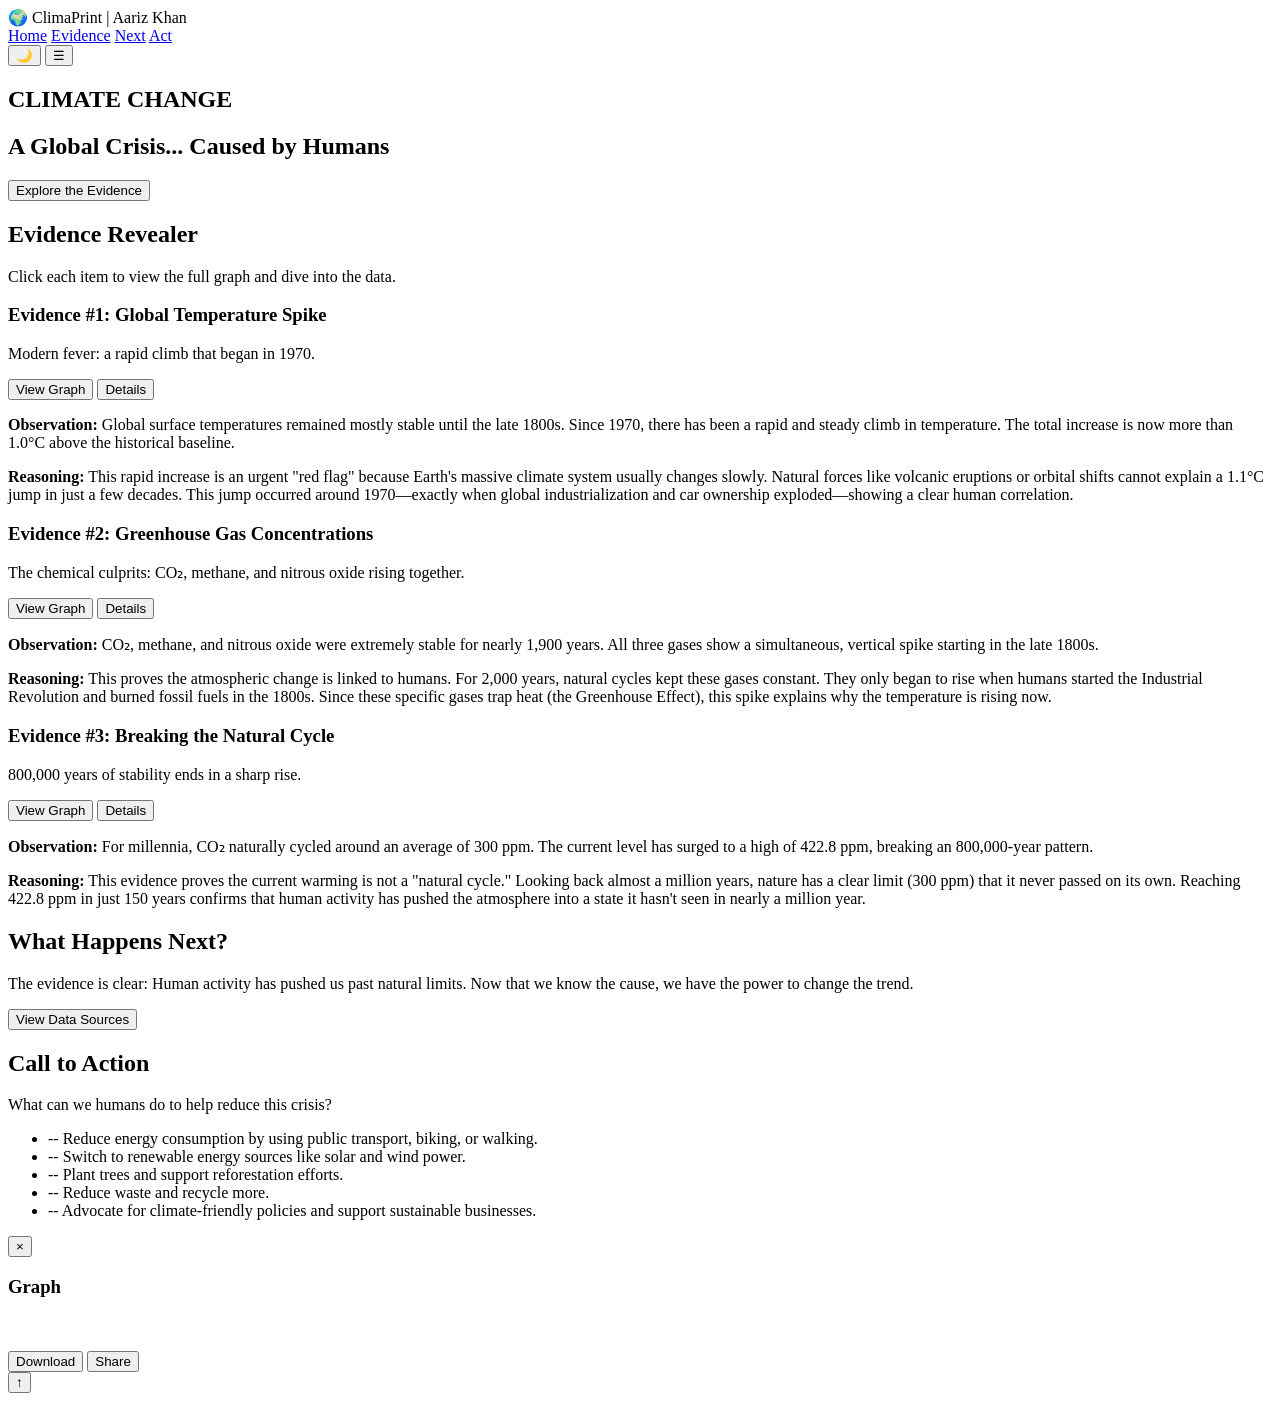
==== index.html @ ad031689 "Changed Top-Bar name" ====
<!DOCTYPE html>
<html lang="en">
<head>
    <meta charset="UTF-8">
    <meta name="viewport" content="width=device-width, initial-scale=1.0">
    <title>Climate Change | Research Project</title>
    <link rel="stylesheet" href="style.css">
    <link rel="preconnect" href="https://fonts.googleapis.com">
    <link rel="preconnect" href="https://fonts.gstatic.com" crossorigin>
    <link href="https://fonts.googleapis.com/css2?family=Josefin+Sans:ital,wght@0,100..700;1,100..700&display=swap" rel="stylesheet">
</head>
<body>
    <header class="top-bar">
        <div class="brand">
            <span class="logo">🌍 ClimaPrint | Aariz Khan</span>
        </div>
        <nav class="nav-links" id="navLinks">
            <a href="#hero">Home</a>
            <a href="#evidence">Evidence</a>
            <a href="#conclusion">Next</a>
            <a href="#call-to-action">Act</a>
        </nav>
        <div class="actions">
            <button class="icon-btn" id="themeToggle" onclick="toggleTheme()" aria-label="Toggle theme">🌙</button>
            <button class="icon-btn mobile-menu" onclick="toggleMobileNav()" aria-label="Open menu">☰</button>
        </div>
    </header>

    <section id="hero">
        <h1 class="display_title">CLIMATE CHANGE</h1>
        <h2 class="display_subtitle">A Global Crisis... Caused by Humans</h2>
        <button class="scroll-btn" onclick="scrollToEvidence()">Explore the Evidence</button>
    </section>

    <section id="evidence">
        <div class="section-header">
            <h2>Evidence Revealer</h2>
            <p>Click each item to view the full graph and dive into the data.</p>
        </div>

        <div class="evidence-container">
            <div class="evidence-card" id="card-1">
                <div class="card-top">
                    <div>
                        <h3>Evidence #1: Global Temperature Spike</h3>
                        <p class="card-subtitle">Modern fever: a rapid climb that began in 1970.</p>
                    </div>
                    <div class="card-actions">
                        <button class="primary-btn" onclick="openGraphModal(1)">View Graph</button>
                        <button class="secondary-btn" onclick="toggleDetails(1)">Details</button>
                    </div>
                </div>
                <div class="card-details hidden" id="details-1">
                    <p class="observation"><strong>Observation:</strong> Global surface temperatures remained mostly stable until the late 1800s. Since 1970, there has been a rapid and steady climb in temperature. The total increase is now more than 1.0°C above the historical baseline.</p>
                    <p class="reasoning"><strong>Reasoning:</strong> This rapid increase is an urgent "red flag" because Earth's massive climate system usually changes slowly. Natural forces like volcanic eruptions or orbital shifts cannot explain a 1.1°C jump in just a few decades. This jump occurred around 1970—exactly when global industrialization and car ownership exploded—showing a clear human correlation.</p>
                </div>
            </div>

            <div class="evidence-card" id="card-2">
                <div class="card-top">
                    <div>
                        <h3>Evidence #2: Greenhouse Gas Concentrations</h3>
                        <p class="card-subtitle">The chemical culprits: CO₂, methane, and nitrous oxide rising together.</p>
                    </div>
                    <div class="card-actions">
                        <button class="primary-btn" onclick="openGraphModal(2)">View Graph</button>
                        <button class="secondary-btn" onclick="toggleDetails(2)">Details</button>
                    </div>
                </div>
                <div class="card-details hidden" id="details-2">
                    <p class="observation"><strong>Observation:</strong> CO₂, methane, and nitrous oxide were extremely stable for nearly 1,900 years. All three gases show a simultaneous, vertical spike starting in the late 1800s.</p>
                    <p class="reasoning"><strong>Reasoning:</strong> This proves the atmospheric change is linked to humans. For 2,000 years, natural cycles kept these gases constant. They only began to rise when humans started the Industrial Revolution and burned fossil fuels in the 1800s. Since these specific gases trap heat (the Greenhouse Effect), this spike explains why the temperature is rising now.</p>
                </div>
            </div>

            <div class="evidence-card" id="card-3">
                <div class="card-top">
                    <div>
                        <h3>Evidence #3: Breaking the Natural Cycle</h3>
                        <p class="card-subtitle">800,000 years of stability ends in a sharp rise.</p>
                    </div>
                    <div class="card-actions">
                        <button class="primary-btn" onclick="openGraphModal(3)">View Graph</button>
                        <button class="secondary-btn" onclick="toggleDetails(3)">Details</button>
                    </div>
                </div>
                <div class="card-details hidden" id="details-3">
                    <p class="observation"><strong>Observation:</strong> For millennia, CO₂ naturally cycled around an average of 300 ppm. The current level has surged to a high of 422.8 ppm, breaking an 800,000-year pattern.</p>
                    <p class="reasoning"><strong>Reasoning:</strong> This evidence proves the current warming is not a "natural cycle." Looking back almost a million years, nature has a clear limit (300 ppm) that it never passed on its own. Reaching 422.8 ppm in just 150 years confirms that human activity has pushed the atmosphere into a state it hasn't seen in nearly a million year.</p>
                </div>
            </div>
        </div>
    </section>

    <section id="conclusion">
        <h2>What Happens Next?</h2>
        <p>The evidence is clear: Human activity has pushed us past natural limits. Now that we know the cause, we have the power to change the trend.</p>
        <button class="data-btn" onclick="openSources()">View Data Sources</button>
    </section>

    <section id="call-to-action">
        <h2>Call to Action</h2>
        <p>What can we humans do to help reduce this crisis?</p>
        <ul>
            <li> -- Reduce energy consumption by using public transport, biking, or walking.</li>
            <li> -- Switch to renewable energy sources like solar and wind power.</li>
            <li> -- Plant trees and support reforestation efforts.</li>
            <li> -- Reduce waste and recycle more.</li>
            <li> -- Advocate for climate-friendly policies and support sustainable businesses.</li>
        </ul>
    </section>

    <div id="graphModal" class="modal hidden">
        <div class="modal-backdrop" onclick="closeModal()"></div>
        <div class="modal-content">
            <button class="modal-close" onclick="closeModal()" aria-label="Close">×</button>
            <h3 id="modalTitle">Graph</h3>
            <img id="modalImage" src="" alt="">
            <p id="modalCaption"></p>
            <div class="modal-cta">
                <button class="secondary-btn" onclick="downloadGraph()">Download</button>
                <button class="secondary-btn" onclick="shareGraph()">Share</button>
            </div>
        </div>
    </div>

    <button id="scrollTopBtn" class="scroll-top" onclick="scrollToTop()" aria-label="Scroll to top">↑</button>

    <script src="script.js"></script>
</body>
</html>
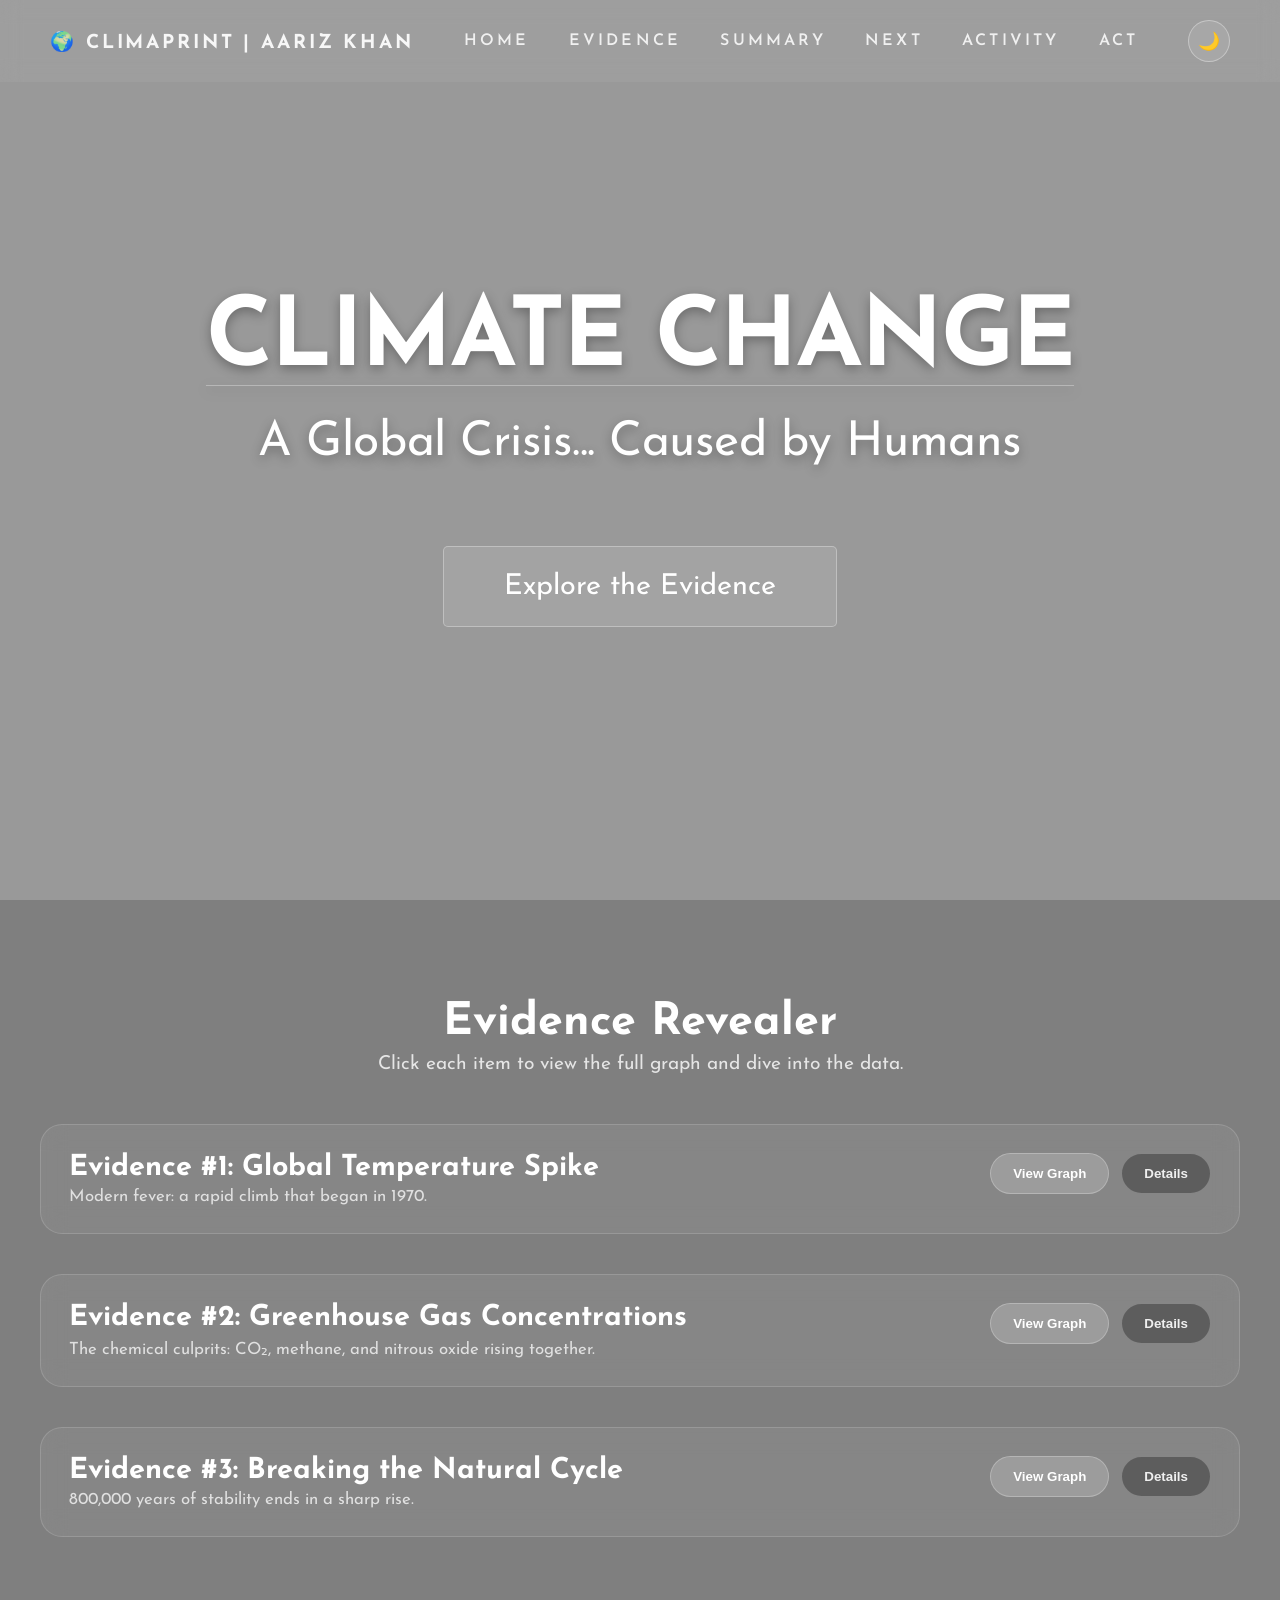
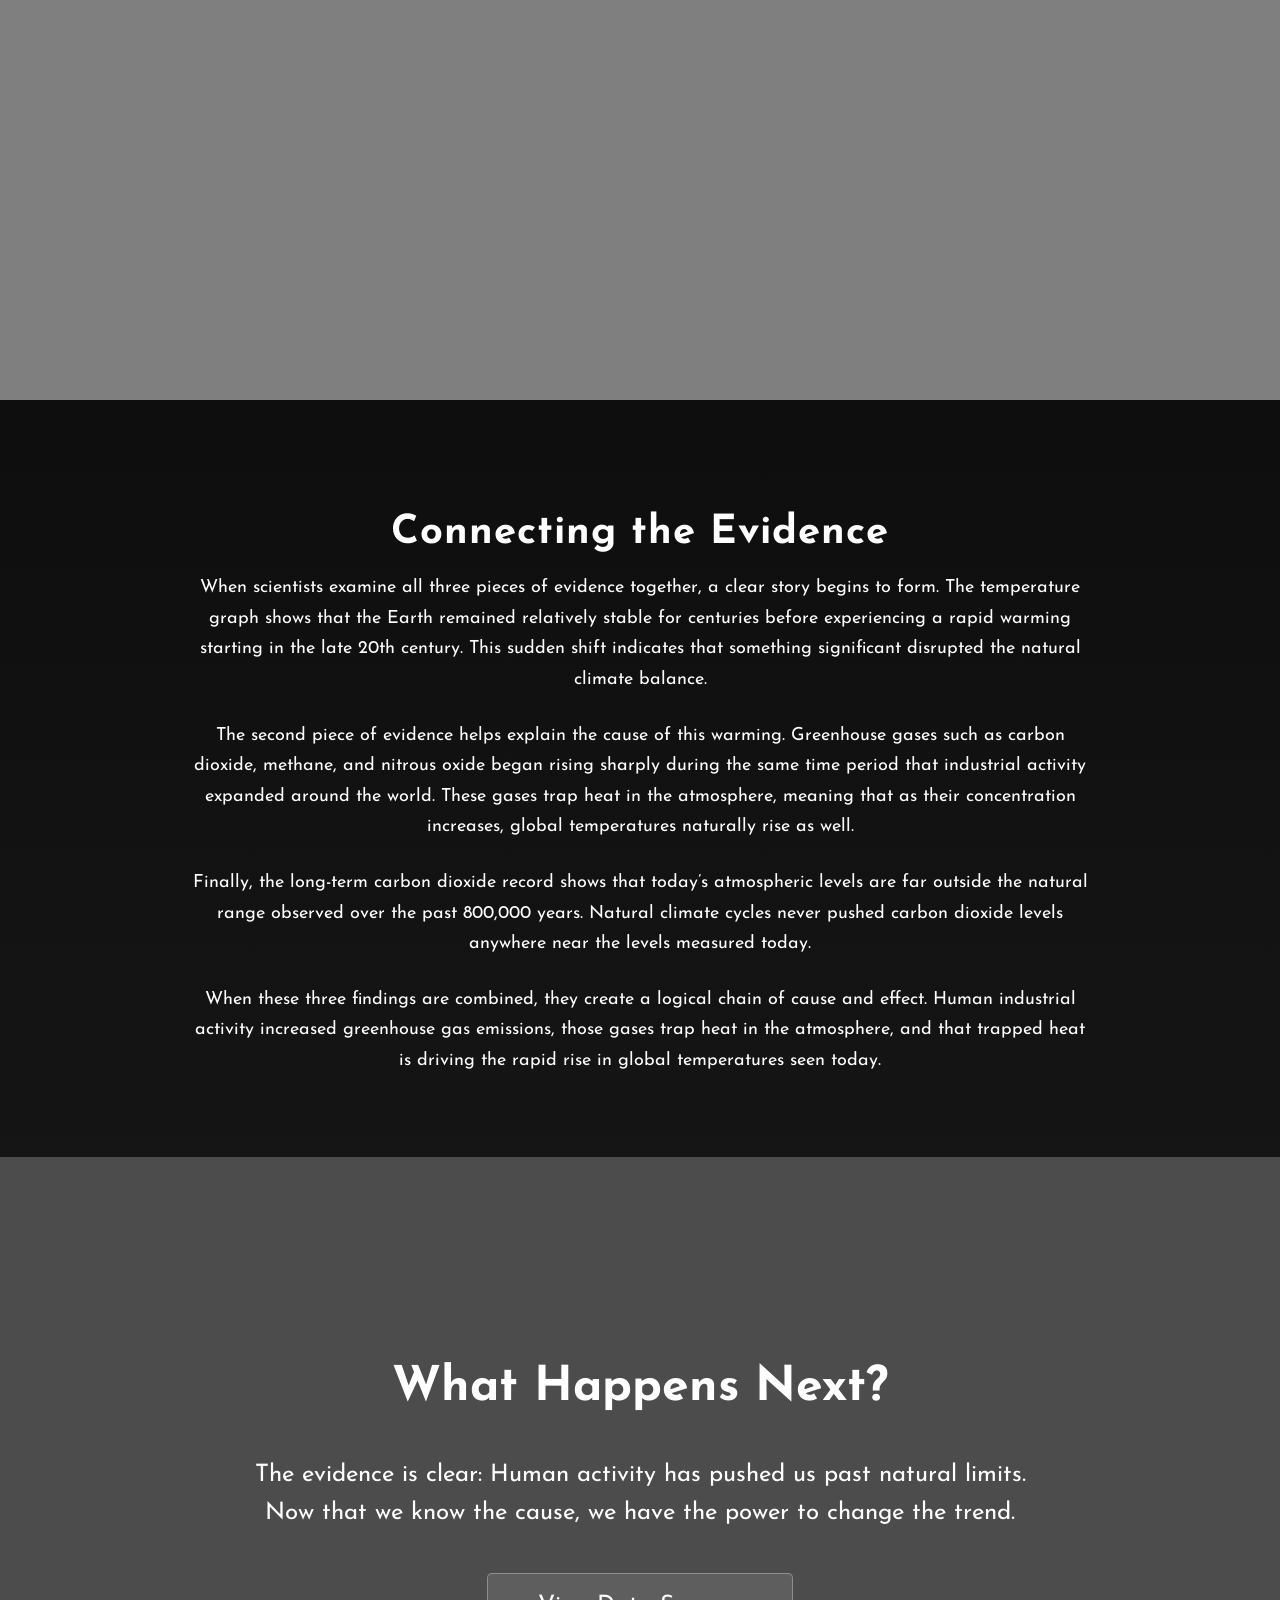
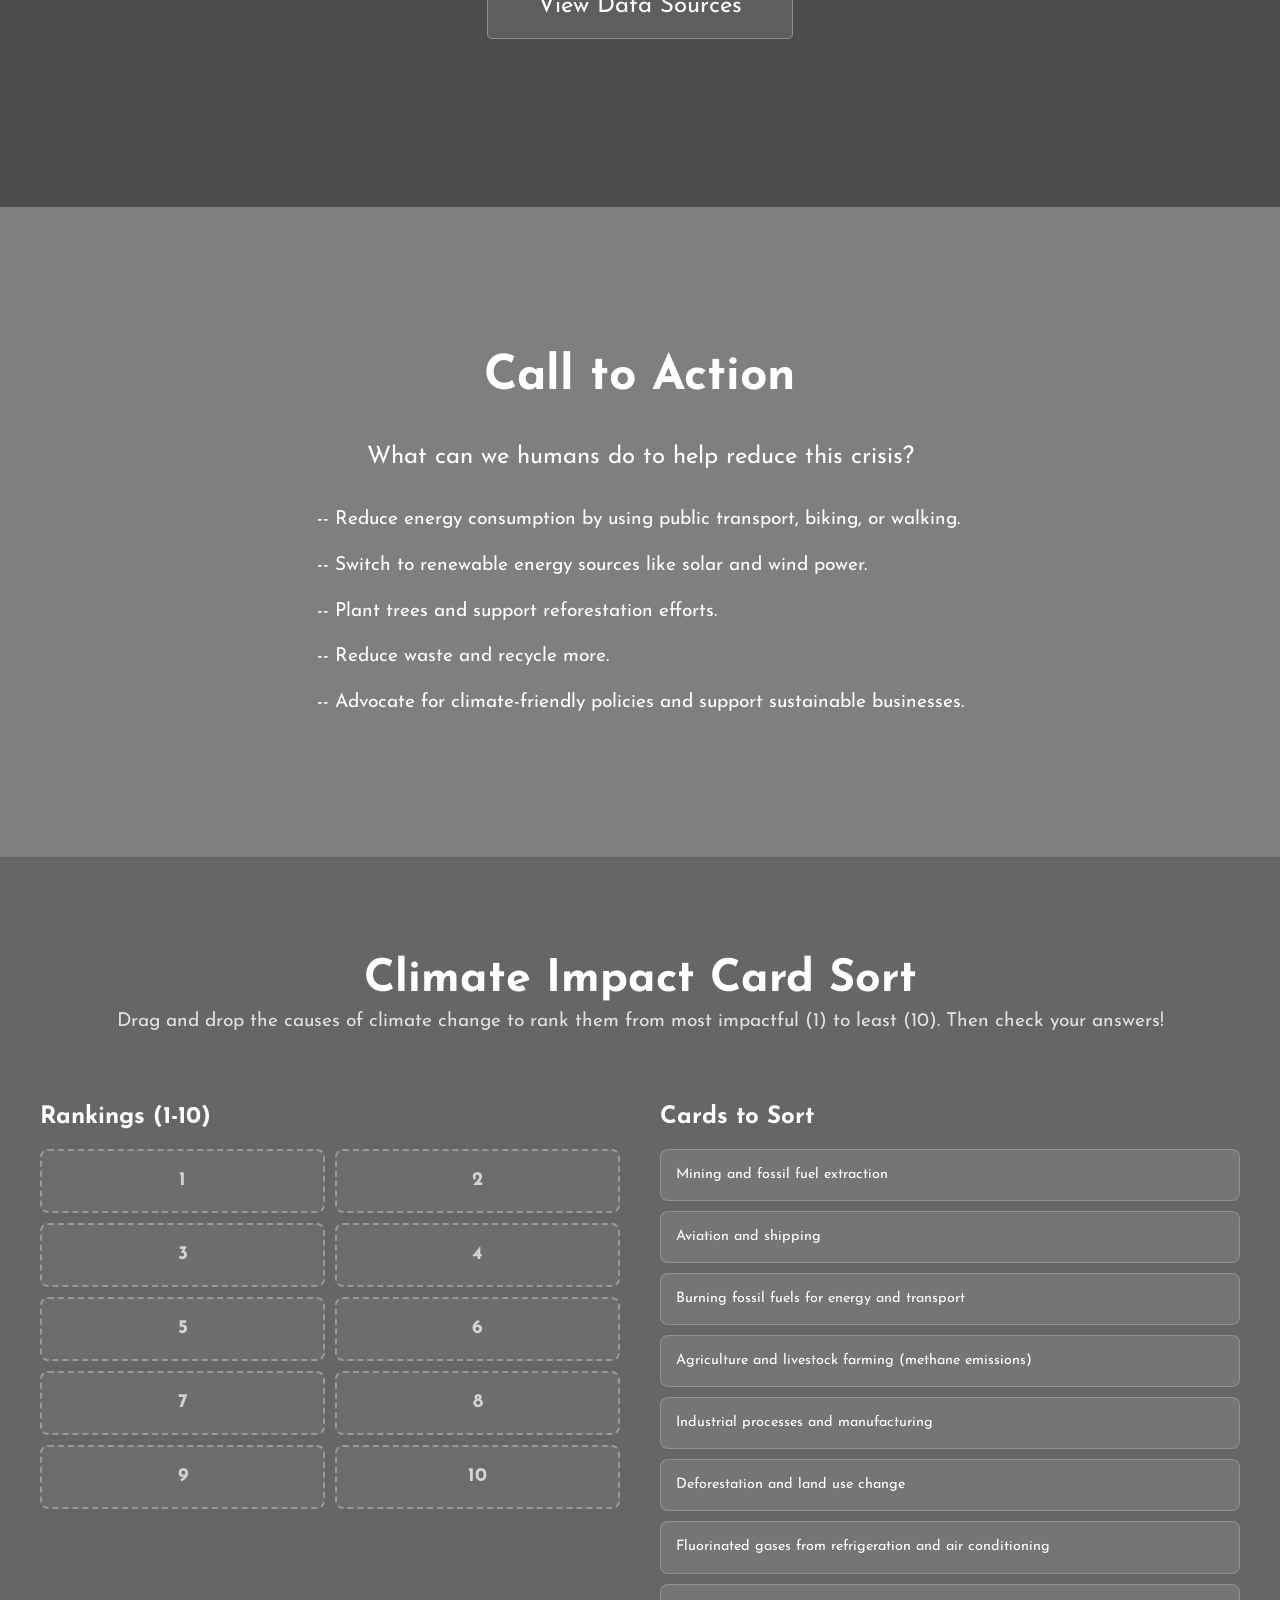
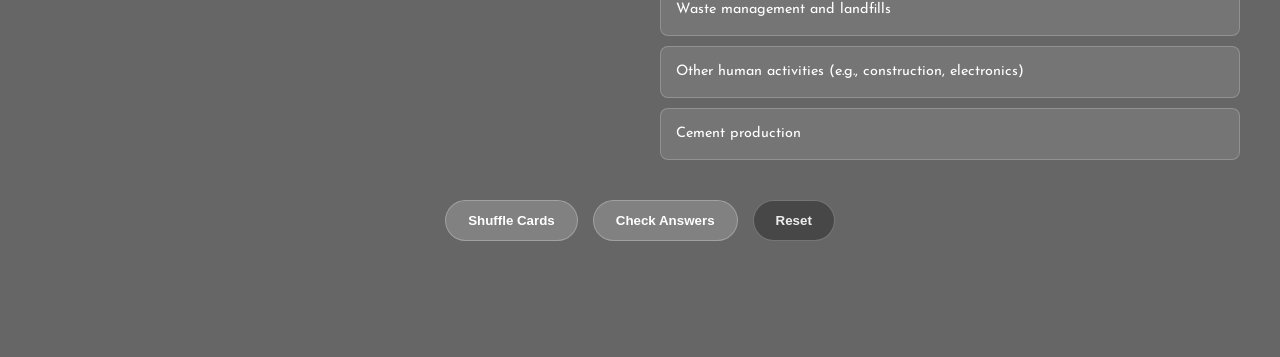
==== commit 2131521b: "Github CP Rev." ====
--- a/index.html
+++ b/index.html
@@ -1,131 +1,306 @@
 <!DOCTYPE html>
 <html lang="en">
 <head>
-    <meta charset="UTF-8">
-    <meta name="viewport" content="width=device-width, initial-scale=1.0">
-    <title>Climate Change | Research Project</title>
-    <link rel="stylesheet" href="style.css">
-    <link rel="preconnect" href="https://fonts.googleapis.com">
-    <link rel="preconnect" href="https://fonts.gstatic.com" crossorigin>
-    <link href="https://fonts.googleapis.com/css2?family=Josefin+Sans:ital,wght@0,100..700;1,100..700&display=swap" rel="stylesheet">
+<meta charset="UTF-8">
+<meta name="viewport" content="width=device-width, initial-scale=1.0">
+<title>Climate Change | Research Project</title>
+<link rel="stylesheet" href="style.css">
+
+<link rel="preconnect" href="https://fonts.googleapis.com">
+<link rel="preconnect" href="https://fonts.gstatic.com" crossorigin>
+
+<link href="https://fonts.googleapis.com/css2?family=Josefin+Sans:ital,wght@0,100..700;1,100..700&display=swap" rel="stylesheet">
 </head>
+
 <body>
-    <header class="top-bar">
-        <div class="brand">
-            <span class="logo">🌍 ClimaPrint | Aariz Khan</span>
-        </div>
+
+<header class="top-bar">
+<div class="brand">
+<span class="logo">🌍 ClimaPrint | Aariz Khan</span>
+</div>
+
         <nav class="nav-links" id="navLinks">
             <a href="#hero">Home</a>
             <a href="#evidence">Evidence</a>
+            <a href="#summary">Summary</a>
             <a href="#conclusion">Next</a>
+            <a href="#activity">Activity</a>
             <a href="#call-to-action">Act</a>
-        </nav>
-        <div class="actions">
-            <button class="icon-btn" id="themeToggle" onclick="toggleTheme()" aria-label="Toggle theme">🌙</button>
-            <button class="icon-btn mobile-menu" onclick="toggleMobileNav()" aria-label="Open menu">☰</button>
+        </nav><div class="actions">
+<button class="icon-btn" id="themeToggle" onclick="toggleTheme()" aria-label="Toggle theme">🌙</button>
+<button class="icon-btn mobile-menu" onclick="toggleMobileNav()" aria-label="Open menu">☰</button>
+</div>
+</header>
+
+
+<section id="hero">
+<h1 class="display_title">CLIMATE CHANGE</h1>
+<h2 class="display_subtitle">A Global Crisis... Caused by Humans</h2>
+<button class="scroll-btn" onclick="scrollToEvidence()">Explore the Evidence</button>
+</section>
+
+
+<section id="evidence">
+
+<div class="section-header">
+<h2>Evidence Revealer</h2>
+<p>Click each item to view the full graph and dive into the data.</p>
+</div>
+
+
+<div class="evidence-container">
+
+
+<div class="evidence-card" id="card-1">
+
+<div class="card-top">
+<div>
+<h3>Evidence #1: Global Temperature Spike</h3>
+<p class="card-subtitle">Modern fever: a rapid climb that began in 1970.</p>
+</div>
+
+<div class="card-actions">
+<button class="primary-btn" onclick="openGraphModal(1)">View Graph</button>
+<button class="secondary-btn" onclick="toggleDetails(1)">Details</button>
+</div>
+</div>
+
+
+<div class="card-details hidden" id="details-1">
+
+<p class="observation"><strong>Observation:</strong> Global surface temperatures remained mostly stable until the late 1800s. Since 1970, there has been a rapid and steady climb in temperature. The total increase is now more than 1.0°C above the historical baseline.</p>
+
+<p class="reasoning"><strong>Reasoning:</strong> This rapid temperature increase is a major and very urgent “red flag” for our planet. This is because the Earth’s climate system is massive and usually changes slowly. Natural forces such as volcanic eruptions or shifts in Earth’s orbit cannot explain a 1.1°C jump in just a few decades. The timing of this jump aligns with rapid global industrialization and increased fossil fuel use.</p>
+
+</div>
+</div>
+
+
+
+<div class="evidence-card" id="card-2">
+
+<div class="card-top">
+<div>
+<h3>Evidence #2: Greenhouse Gas Concentrations</h3>
+<p class="card-subtitle">The chemical culprits: CO₂, methane, and nitrous oxide rising together.</p>
+</div>
+
+<div class="card-actions">
+<button class="primary-btn" onclick="openGraphModal(2)">View Graph</button>
+<button class="secondary-btn" onclick="toggleDetails(2)">Details</button>
+</div>
+</div>
+
+
+<div class="card-details hidden" id="details-2">
+
+<p class="observation"><strong>Observation:</strong> CO₂, methane, and nitrous oxide were extremely stable for nearly 1,900 years. All three gases show a simultaneous spike starting in the late 1800s.</p>
+
+<p class="reasoning"><strong>Reasoning:</strong> This indicates the atmospheric change is linked to human activity. These gases trap heat through the greenhouse effect. As industrialization expanded and fossil fuels were burned, these gases increased, which helps explain why global temperatures are now rising.</p>
+
+</div>
+</div>
+
+
+
+<div class="evidence-card" id="card-3">
+
+<div class="card-top">
+<div>
+<h3>Evidence #3: Breaking the Natural Cycle</h3>
+<p class="card-subtitle">800,000 years of stability ends in a sharp rise.</p>
+</div>
+
+<div class="card-actions">
+<button class="primary-btn" onclick="openGraphModal(3)">View Graph</button>
+<button class="secondary-btn" onclick="toggleDetails(3)">Details</button>
+</div>
+</div>
+
+
+<div class="card-details hidden" id="details-3">
+
+<p class="observation"><strong>Observation:</strong> For millennia, CO₂ naturally cycled around an average of 300 ppm. The current level has surged to around 420 ppm, breaking an 800,000-year pattern.</p>
+
+<p class="reasoning"><strong>Reasoning:</strong> This shows that the current warming is not part of a normal natural cycle. Human activity has pushed atmospheric carbon dioxide levels beyond anything seen in nearly a million years.</p>
+
+</div>
+</div>
+
+</div>
+</section>
+
+
+
+<section id="summary" style="
+padding:80px 20px;
+background:linear-gradient(180deg,#0e0e0e,#151515);
+color:white;
+text-align:center;
+">
+
+<h2 style="
+font-size:40px;
+margin-bottom:20px;
+letter-spacing:1px;
+">Connecting the Evidence</h2>
+
+<p style="
+max-width:900px;
+margin:auto;
+font-size:18px;
+line-height:1.7;
+margin-bottom:25px;
+">
+
+When scientists examine all three pieces of evidence together, a clear story begins to form. The temperature graph shows that the Earth remained relatively stable for centuries before experiencing a rapid warming starting in the late 20th century. This sudden shift indicates that something significant disrupted the natural climate balance.
+
+</p>
+
+
+<p style="
+max-width:900px;
+margin:auto;
+font-size:18px;
+line-height:1.7;
+margin-bottom:25px;
+">
+
+The second piece of evidence helps explain the cause of this warming. Greenhouse gases such as carbon dioxide, methane, and nitrous oxide began rising sharply during the same time period that industrial activity expanded around the world. These gases trap heat in the atmosphere, meaning that as their concentration increases, global temperatures naturally rise as well.
+
+</p>
+
+
+<p style="
+max-width:900px;
+margin:auto;
+font-size:18px;
+line-height:1.7;
+margin-bottom:25px;
+">
+
+Finally, the long-term carbon dioxide record shows that today’s atmospheric levels are far outside the natural range observed over the past 800,000 years. Natural climate cycles never pushed carbon dioxide levels anywhere near the levels measured today.
+
+</p>
+
+
+<p style="
+max-width:900px;
+margin:auto;
+font-size:18px;
+line-height:1.7;
+">
+
+When these three findings are combined, they create a logical chain of cause and effect. Human industrial activity increased greenhouse gas emissions, those gases trap heat in the atmosphere, and that trapped heat is driving the rapid rise in global temperatures seen today.
+
+</p>
+
+</section>
+
+
+
+<section id="conclusion">
+
+<h2>What Happens Next?</h2>
+
+<p>
+The evidence is clear: Human activity has pushed us past natural limits. Now that we know the cause, we have the power to change the trend.
+</p>
+
+<button class="data-btn" onclick="openSources()">View Data Sources</button>
+
+</section>
+
+
+
+    <section id="call-to-action">
+
+        <h2>Call to Action</h2>
+
+        <p>What can we humans do to help reduce this crisis?</p>
+
+        <ul>
+        <li> -- Reduce energy consumption by using public transport, biking, or walking.</li>
+        <li> -- Switch to renewable energy sources like solar and wind power.</li>
+        <li> -- Plant trees and support reforestation efforts.</li>
+        <li> -- Reduce waste and recycle more.</li>
+        <li> -- Advocate for climate-friendly policies and support sustainable businesses.</li>
+        </ul>
+
+    </section>
+
+    <section id="activity">
+        <div class="section-header">
+            <h2>Climate Impact Card Sort</h2>
+            <p>Drag and drop the causes of climate change to rank them from most impactful (1) to least (10). Then check your answers!</p>
         </div>
-    </header>
-
-    <section id="hero">
-        <h1 class="display_title">CLIMATE CHANGE</h1>
-        <h2 class="display_subtitle">A Global Crisis... Caused by Humans</h2>
-        <button class="scroll-btn" onclick="scrollToEvidence()">Explore the Evidence</button>
-    </section>
-
-    <section id="evidence">
-        <div class="section-header">
-            <h2>Evidence Revealer</h2>
-            <p>Click each item to view the full graph and dive into the data.</p>
-        </div>
-
-        <div class="evidence-container">
-            <div class="evidence-card" id="card-1">
-                <div class="card-top">
-                    <div>
-                        <h3>Evidence #1: Global Temperature Spike</h3>
-                        <p class="card-subtitle">Modern fever: a rapid climb that began in 1970.</p>
-                    </div>
-                    <div class="card-actions">
-                        <button class="primary-btn" onclick="openGraphModal(1)">View Graph</button>
-                        <button class="secondary-btn" onclick="toggleDetails(1)">Details</button>
-                    </div>
-                </div>
-                <div class="card-details hidden" id="details-1">
-                    <p class="observation"><strong>Observation:</strong> Global surface temperatures remained mostly stable until the late 1800s. Since 1970, there has been a rapid and steady climb in temperature. The total increase is now more than 1.0°C above the historical baseline.</p>
-                    <p class="reasoning"><strong>Reasoning:</strong> This rapid increase is an urgent "red flag" because Earth's massive climate system usually changes slowly. Natural forces like volcanic eruptions or orbital shifts cannot explain a 1.1°C jump in just a few decades. This jump occurred around 1970—exactly when global industrialization and car ownership exploded—showing a clear human correlation.</p>
+
+        <div class="card-sort-container">
+            <div class="ranking-slots">
+                <h3>Rankings (1-10)</h3>
+                <div class="slots">
+                    <div class="slot" data-rank="1">1</div>
+                    <div class="slot" data-rank="2">2</div>
+                    <div class="slot" data-rank="3">3</div>
+                    <div class="slot" data-rank="4">4</div>
+                    <div class="slot" data-rank="5">5</div>
+                    <div class="slot" data-rank="6">6</div>
+                    <div class="slot" data-rank="7">7</div>
+                    <div class="slot" data-rank="8">8</div>
+                    <div class="slot" data-rank="9">9</div>
+                    <div class="slot" data-rank="10">10</div>
                 </div>
             </div>
 
-            <div class="evidence-card" id="card-2">
-                <div class="card-top">
-                    <div>
-                        <h3>Evidence #2: Greenhouse Gas Concentrations</h3>
-                        <p class="card-subtitle">The chemical culprits: CO₂, methane, and nitrous oxide rising together.</p>
-                    </div>
-                    <div class="card-actions">
-                        <button class="primary-btn" onclick="openGraphModal(2)">View Graph</button>
-                        <button class="secondary-btn" onclick="toggleDetails(2)">Details</button>
-                    </div>
-                </div>
-                <div class="card-details hidden" id="details-2">
-                    <p class="observation"><strong>Observation:</strong> CO₂, methane, and nitrous oxide were extremely stable for nearly 1,900 years. All three gases show a simultaneous, vertical spike starting in the late 1800s.</p>
-                    <p class="reasoning"><strong>Reasoning:</strong> This proves the atmospheric change is linked to humans. For 2,000 years, natural cycles kept these gases constant. They only began to rise when humans started the Industrial Revolution and burned fossil fuels in the 1800s. Since these specific gases trap heat (the Greenhouse Effect), this spike explains why the temperature is rising now.</p>
-                </div>
-            </div>
-
-            <div class="evidence-card" id="card-3">
-                <div class="card-top">
-                    <div>
-                        <h3>Evidence #3: Breaking the Natural Cycle</h3>
-                        <p class="card-subtitle">800,000 years of stability ends in a sharp rise.</p>
-                    </div>
-                    <div class="card-actions">
-                        <button class="primary-btn" onclick="openGraphModal(3)">View Graph</button>
-                        <button class="secondary-btn" onclick="toggleDetails(3)">Details</button>
-                    </div>
-                </div>
-                <div class="card-details hidden" id="details-3">
-                    <p class="observation"><strong>Observation:</strong> For millennia, CO₂ naturally cycled around an average of 300 ppm. The current level has surged to a high of 422.8 ppm, breaking an 800,000-year pattern.</p>
-                    <p class="reasoning"><strong>Reasoning:</strong> This evidence proves the current warming is not a "natural cycle." Looking back almost a million years, nature has a clear limit (300 ppm) that it never passed on its own. Reaching 422.8 ppm in just 150 years confirms that human activity has pushed the atmosphere into a state it hasn't seen in nearly a million year.</p>
+            <div class="card-pool">
+                <h3>Cards to Sort</h3>
+                <div class="cards" id="cardPool">
+                    <!-- Cards will be generated by JS -->
                 </div>
             </div>
         </div>
+
+        <div class="activity-controls">
+            <button class="primary-btn" onclick="shuffleCards()">Shuffle Cards</button>
+            <button class="primary-btn" onclick="checkAnswers()">Check Answers</button>
+            <button class="secondary-btn" onclick="resetActivity()">Reset</button>
+        </div>
+
+        <div id="results" class="results hidden">
+            <h3>Your Results</h3>
+            <p id="scoreText"></p>
+            <div id="correctOrder"></div>
+        </div>
     </section>
 
-    <section id="conclusion">
-        <h2>What Happens Next?</h2>
-        <p>The evidence is clear: Human activity has pushed us past natural limits. Now that we know the cause, we have the power to change the trend.</p>
-        <button class="data-btn" onclick="openSources()">View Data Sources</button>
-    </section>
-
-    <section id="call-to-action">
-        <h2>Call to Action</h2>
-        <p>What can we humans do to help reduce this crisis?</p>
-        <ul>
-            <li> -- Reduce energy consumption by using public transport, biking, or walking.</li>
-            <li> -- Switch to renewable energy sources like solar and wind power.</li>
-            <li> -- Plant trees and support reforestation efforts.</li>
-            <li> -- Reduce waste and recycle more.</li>
-            <li> -- Advocate for climate-friendly policies and support sustainable businesses.</li>
-        </ul>
-    </section>
-
-    <div id="graphModal" class="modal hidden">
-        <div class="modal-backdrop" onclick="closeModal()"></div>
-        <div class="modal-content">
-            <button class="modal-close" onclick="closeModal()" aria-label="Close">×</button>
-            <h3 id="modalTitle">Graph</h3>
-            <img id="modalImage" src="" alt="">
-            <p id="modalCaption"></p>
-            <div class="modal-cta">
-                <button class="secondary-btn" onclick="downloadGraph()">Download</button>
-                <button class="secondary-btn" onclick="shareGraph()">Share</button>
-            </div>
-        </div>
-    </div>
-
-    <button id="scrollTopBtn" class="scroll-top" onclick="scrollToTop()" aria-label="Scroll to top">↑</button>
-
-    <script src="script.js"></script>
+<div id="graphModal" class="modal hidden">
+
+<div class="modal-backdrop" onclick="closeModal()"></div>
+
+<div class="modal-content">
+
+<button class="modal-close" onclick="closeModal()" aria-label="Close">×</button>
+
+<h3 id="modalTitle">Graph</h3>
+
+<img id="modalImage" src="" alt="">
+
+<p id="modalCaption"></p>
+
+<div class="modal-cta">
+<button class="secondary-btn" onclick="downloadGraph()">Download</button>
+<button class="secondary-btn" onclick="shareGraph()">Share</button>
+</div>
+
+</div>
+</div>
+
+
+
+<button id="scrollTopBtn" class="scroll-top" onclick="scrollToTop()" aria-label="Scroll to top">↑</button>
+
+
+<script src="script.js"></script>
+
 </body>
-</html>
+</html>
--- a/style.css
+++ b/style.css
@@ -0,0 +1,739 @@
+body {
+    margin: 0;
+    background-image: linear-gradient(rgba(0, 0, 0, 0.4), rgba(0, 0, 0, 0.4)), url("https://images.unsplash.com/photo-1463947628408-f8581a2f4aca?auto=format&fit=crop&q=80&w=1920");
+    background-position: center;
+    background-size: cover;
+    background-repeat: no-repeat;
+    background-attachment: fixed;
+    min-height: 100vh;
+    color: white;
+    font-family: 'Josefin Sans', sans-serif;
+}
+
+.top-bar {
+    position: fixed;
+    top: 0;
+    width: 100%;
+    padding: 20px 50px;
+    box-sizing: border-box;
+    display: flex;
+    justify-content: space-between;
+    align-items: center;
+    background: rgba(255, 255, 255, 0.05);
+    backdrop-filter: blur(10px);
+    z-index: 1000;
+    font-family: 'josefin sans', sans-serif;
+    text-transform: uppercase;
+    letter-spacing: 0.2em;
+}
+
+.brand {
+    display: flex;
+    align-items: center;
+    gap: 16px;
+}
+
+.logo {
+    font-size: 1.2rem;
+    letter-spacing: 0.15em;
+    font-weight: 700;
+    color: rgba(255, 255, 255, 0.92);
+}
+
+.nav-links {
+    display: flex;
+    gap: 1.2rem;
+}
+
+.nav-links a {
+    color: rgba(255, 255, 255, 0.85);
+    text-decoration: none;
+    font-weight: 600;
+    padding: 8px 10px;
+    border-radius: 10px;
+    transition: background 0.25s, color 0.25s;
+}
+
+.nav-links a:hover {
+    background: rgba(255, 255, 255, 0.15);
+    color: white;
+}
+
+.actions {
+    display: flex;
+    align-items: center;
+    gap: 10px;
+}
+
+.icon-btn {
+    background: rgba(255, 255, 255, 0.1);
+    border: 1px solid rgba(255, 255, 255, 0.35);
+    border-radius: 999px;
+    color: white;
+    width: 42px;
+    height: 42px;
+    display: grid;
+    place-items: center;
+    cursor: pointer;
+    transition: transform 0.2s, background 0.2s;
+    font-size: 1.1rem;
+}
+
+.icon-btn:hover {
+    background: rgba(255, 255, 255, 0.2);
+    transform: translateY(-1px);
+}
+
+.mobile-menu {
+    display: none;
+}
+
+@media (max-width: 768px) {
+    .nav-links {
+        display: none;
+    }
+    .mobile-menu {
+        display: grid;
+    }
+}
+
+#hero {
+    min-height: calc(100vh - 90px);
+}
+
+.section-header {
+    text-align: center;
+    margin-bottom: 50px;
+}
+
+.section-header h2 {
+    font-size: 2.8rem;
+    margin: 0;
+}
+
+.section-header p {
+    font-size: 1.2rem;
+    margin-top: 10px;
+    color: rgba(255, 255, 255, 0.8);
+}
+
+.evidence-card {
+    background: rgba(255, 255, 255, 0.06);
+    border: 1px solid rgba(255, 255, 255, 0.15);
+    border-radius: 22px;
+    padding: 28px;
+    margin-bottom: 40px;
+    backdrop-filter: blur(12px);
+    transition: transform 0.3s, box-shadow 0.3s;
+}
+
+.evidence-card:hover {
+    transform: translateY(-6px);
+    box-shadow: 0 18px 40px rgba(0, 0, 0, 0.25);
+}
+
+.card-top {
+    display: flex;
+    justify-content: space-between;
+    align-items: flex-start;
+    gap: 20px;
+    flex-wrap: wrap;
+}
+
+.card-top h3 {
+    margin: 0;
+    font-size: 1.8rem;
+}
+
+.card-subtitle {
+    margin: 6px 0 0;
+    color: rgba(255, 255, 255, 0.75);
+    font-size: 1.05rem;
+}
+
+.card-actions {
+    display: flex;
+    gap: 12px;
+    flex-wrap: wrap;
+    align-items: center;
+}
+
+.primary-btn,
+.secondary-btn {
+    padding: 12px 22px;
+    border-radius: 999px;
+    font-weight: 700;
+    border: 1px solid rgba(255, 255, 255, 0.25);
+    cursor: pointer;
+    transition: background 0.2s, transform 0.2s;
+}
+
+.primary-btn {
+    background: rgba(255, 255, 255, 0.18);
+    color: white;
+}
+
+.primary-btn:hover {
+    background: rgba(255, 255, 255, 0.25);
+    transform: translateY(-1px);
+}
+
+.secondary-btn {
+    background: rgba(0, 0, 0, 0.3);
+    color: rgba(255, 255, 255, 0.9);
+}
+
+.secondary-btn:hover {
+    background: rgba(0, 0, 0, 0.45);
+    transform: translateY(-1px);
+}
+
+.card-details {
+    padding-top: 20px;
+    border-top: 1px solid rgba(255, 255, 255, 0.12);
+}
+
+.modal {
+    position: fixed;
+    inset: 0;
+    display: flex;
+    align-items: center;
+    justify-content: center;
+    z-index: 2000;
+}
+
+.modal-backdrop {
+    position: absolute;
+    inset: 0;
+    background: rgba(0, 0, 0, 0.75);
+}
+
+.modal-content {
+    position: relative;
+    width: min(920px, 92%);
+    background: rgba(10, 10, 10, 0.92);
+    border-radius: 20px;
+    padding: 30px;
+    box-shadow: 0 18px 50px rgba(0, 0, 0, 0.55);
+    display: flex;
+    flex-direction: column;
+    gap: 18px;
+    z-index: 1;
+}
+
+.modal-close {
+    position: absolute;
+    top: 18px;
+    right: 18px;
+    border: none;
+    background: rgba(255, 255, 255, 0.1);
+    color: white;
+    font-size: 1.6rem;
+    width: 42px;
+    height: 42px;
+    border-radius: 50%;
+    cursor: pointer;
+}
+
+.modal-content img {
+    width: 100%;
+    height: auto;
+    border-radius: 14px;
+    border: 1px solid rgba(255, 255, 255, 0.18);
+}
+
+.modal-cta {
+    display: flex;
+    gap: 14px;
+    flex-wrap: wrap;
+    margin-top: 10px;
+}
+
+.scroll-top {
+    position: fixed;
+    right: 18px;
+    bottom: 18px;
+    width: 50px;
+    height: 50px;
+    border-radius: 50%;
+    background: rgba(255, 255, 255, 0.18);
+    border: 1px solid rgba(255, 255, 255, 0.3);
+    color: white;
+    font-size: 1.5rem;
+    display: grid;
+    place-items: center;
+    cursor: pointer;
+    opacity: 0;
+    visibility: hidden;
+    transition: opacity 0.25s, visibility 0.25s;
+    z-index: 1500;
+}
+
+.scroll-top.visible {
+    opacity: 1;
+    visibility: visible;
+}
+
+/* Light theme (toggle via script) */
+body.light-theme {
+    background-image: linear-gradient(rgba(255, 255, 255, 0.6), rgba(255, 255, 255, 0.6)), url("https://images.unsplash.com/photo-1463947628408-f8581a2f4aca?auto=format&fit=crop&q=80&w=1920");
+    color: #0b1d2a;
+}
+
+body.light-theme .top-bar {
+    background: rgba(255, 255, 255, 0.7);
+    color: #0b1d2a;
+}
+
+body.light-theme .top-bar a {
+    color: rgba(11, 29, 42, 0.9);
+}
+
+body.light-theme .nav-links a:hover {
+    background: rgba(11, 29, 42, 0.1);
+    color: rgba(11, 29, 42, 1);
+}
+
+body.light-theme .evidence-card,
+body.light-theme .modal-content {
+    background: rgba(255, 255, 255, 0.9);
+    color: #0b1d2a;
+}
+
+body.light-theme .primary-btn {
+    background: rgba(11, 29, 42, 0.12);
+    color: #0b1d2a;
+}
+
+body.light-theme .secondary-btn {
+    background: rgba(11, 29, 42, 0.14);
+    color: #0b1d2a;
+}
+
+body.light-theme .scroll-top {
+    background: rgba(11, 29, 42, 0.2);
+    color: #fff;
+}
+
+/* Card Sort Activity Styles */
+#activity {
+    padding: 100px 20px;
+    background: rgba(0, 0, 0, 0.6);
+    min-height: 100vh;
+}
+
+.card-sort-container {
+    display: flex;
+    gap: 40px;
+    max-width: 1200px;
+    margin: 0 auto;
+    flex-wrap: wrap;
+}
+
+.ranking-slots, .card-pool {
+    flex: 1;
+    min-width: 300px;
+}
+
+.ranking-slots h3, .card-pool h3 {
+    margin-bottom: 20px;
+    font-size: 1.5rem;
+}
+
+.slots {
+    display: grid;
+    grid-template-columns: repeat(2, 1fr);
+    gap: 10px;
+}
+
+.slot {
+    height: 60px;
+    border: 2px dashed rgba(255, 255, 255, 0.3);
+    border-radius: 8px;
+    display: flex;
+    align-items: center;
+    justify-content: center;
+    font-size: 1.2rem;
+    font-weight: bold;
+    color: rgba(255, 255, 255, 0.7);
+    background: rgba(255, 255, 255, 0.05);
+    transition: background 0.3s;
+}
+
+.slot:hover {
+    background: rgba(255, 255, 255, 0.1);
+}
+
+.slot.occupied {
+    background: rgba(255, 255, 255, 0.15);
+    border-color: rgba(255, 255, 255, 0.5);
+}
+
+.cards {
+    display: flex;
+    flex-direction: column;
+    gap: 10px;
+}
+
+.sort-card {
+    background: rgba(255, 255, 255, 0.1);
+    border: 1px solid rgba(255, 255, 255, 0.2);
+    border-radius: 8px;
+    padding: 15px;
+    cursor: grab;
+    transition: transform 0.2s, background 0.2s;
+    font-size: 0.9rem;
+    line-height: 1.4;
+}
+
+.sort-card:hover {
+    background: rgba(255, 255, 255, 0.15);
+    transform: translateY(-2px);
+}
+
+.sort-card:active {
+    cursor: grabbing;
+}
+
+.sort-card.dragging {
+    opacity: 0.5;
+    transform: rotate(5deg);
+}
+
+.activity-controls {
+    display: flex;
+    gap: 15px;
+    justify-content: center;
+    margin-top: 40px;
+    flex-wrap: wrap;
+}
+
+.results {
+    margin-top: 40px;
+    padding: 30px;
+    background: rgba(255, 255, 255, 0.05);
+    border-radius: 15px;
+    text-align: center;
+}
+
+.results h3 {
+    margin-bottom: 20px;
+}
+
+#scoreText {
+    font-size: 1.2rem;
+    margin-bottom: 20px;
+}
+
+#correctOrder {
+    display: flex;
+    flex-direction: column;
+    gap: 10px;
+    max-width: 600px;
+    margin: 0 auto;
+}
+
+.correct-item {
+    display: flex;
+    align-items: center;
+    gap: 15px;
+    padding: 10px;
+    background: rgba(255, 255, 255, 0.1);
+    border-radius: 8px;
+}
+
+.correct-item.correct {
+    background: rgba(0, 255, 0, 0.2);
+}
+
+.correct-item.incorrect {
+    background: rgba(255, 0, 0, 0.2);
+}
+
+.rank-number {
+    font-weight: bold;
+    min-width: 30px;
+    text-align: center;
+}
+
+@media (max-width: 768px) {
+    .card-sort-container {
+        flex-direction: column;
+    }
+
+    .slots {
+        grid-template-columns: 1fr;
+    }
+
+    .activity-controls {
+        flex-direction: column;
+        align-items: center;
+    }
+}
+
+/* Light theme for card sort */
+body.light-theme #activity {
+    background: rgba(255, 255, 255, 0.7);
+    color: #0b1d2a;
+}
+
+body.light-theme .slot {
+    background: rgba(11, 29, 42, 0.05);
+    border-color: rgba(11, 29, 42, 0.3);
+    color: rgba(11, 29, 42, 0.7);
+}
+
+body.light-theme .slot:hover {
+    background: rgba(11, 29, 42, 0.1);
+}
+
+body.light-theme .slot.occupied {
+    background: rgba(11, 29, 42, 0.15);
+    border-color: rgba(11, 29, 42, 0.5);
+}
+
+body.light-theme .sort-card {
+    background: rgba(11, 29, 42, 0.1);
+    border-color: rgba(11, 29, 42, 0.2);
+    color: #0b1d2a;
+}
+
+body.light-theme .sort-card:hover {
+    background: rgba(11, 29, 42, 0.15);
+}
+
+body.light-theme .results {
+    background: rgba(11, 29, 42, 0.05);
+}
+
+body.light-theme .correct-item {
+    background: rgba(11, 29, 42, 0.1);
+}
+
+body.light-theme .correct-item.correct {
+    background: rgba(0, 255, 0, 0.3);
+}
+
+body.light-theme .correct-item.incorrect {
+    background: rgba(255, 0, 0, 0.3);
+}
+
+.hidden {
+    display: none;
+    max-height: 0;
+    opacity: 0;
+    overflow: hidden;
+    padding-top: 0;
+    padding-bottom: 0;
+    margin-top: 0;
+    margin-bottom: 0;
+    transform: translateY(20px);
+    pointer-events: none;
+}
+
+#hero {
+    min-height: 100vh;
+    display: flex;
+    flex-direction: column;
+    align-items: center;
+    justify-content: center;
+    text-align: center;
+    padding: 0 20px;
+}
+
+.display_title {
+    font-size: clamp(3rem, 10vw, 6rem);
+    font-family: josefin sans, sans-serif;
+    font-weight: 700;
+    text-align: center;
+    color: oklch(100% 0.00011 271.152);
+    text-shadow: 0 4px 12px rgba(0, 0, 0, 0.3);
+    letter-spacing: -0.02em;
+    padding: 20px 1px;
+    margin: 0;
+    text-decoration: underline;
+    text-decoration-color: rgba(255, 255, 255, 0.3);
+    text-decoration-thickness: 0.5px;
+    text-underline-offset: 20px;
+}
+
+.display_subtitle {
+    font-size: clamp(1.5rem, 5vw, 3rem);
+    font-family: josefin sans, sans-serif;
+    font-weight: 400;
+    text-align: center;
+    color: oklch(100% 0.00011 271.152);
+    text-shadow: 0 4px 12px rgba(0, 0, 0, 0.3);
+    letter-spacing: -0.01em;
+    padding: 0 20px;
+    margin-top: 10px;
+}
+
+.scroll-btn {
+    margin-top: 40px;
+    padding: 25px 60px;
+    background: rgba(255, 255, 255, 0.1);
+    border: 1px solid rgba(255, 255, 255, 0.3);
+    color: white;
+    font-family: 'Josefin Sans', sans-serif;
+    font-size: 1.8rem;
+    cursor: pointer;
+    border-radius: 5px;
+    transition: background 0.3s;
+}
+
+.scroll-btn:hover {
+    background: rgba(255, 255, 255, 0.2);
+}
+
+#evidence {
+    padding: 100px 20px;
+    background: rgba(0, 0, 0, 0.5);
+    min-height: 100vh;
+}
+
+.evidence-container {
+    max-width: 1200px;
+    margin: 0 auto;
+}
+
+.evidence-item {
+    margin-bottom: 60px;
+    display: flex;
+    flex-direction: column;
+    align-items: center;
+}
+
+.reveal-btn {
+    padding: 20px 50px;
+    background: rgba(255, 255, 255, 0.1);
+    border: 1px solid rgba(255, 255, 255, 0.3);
+    color: white;
+    font-family: 'Josefin Sans', sans-serif;
+    font-size: 1.5rem;
+    cursor: pointer;
+    border-radius: 5px;
+    transition: background 0.3s;
+    margin-bottom: 20px;
+}
+
+.reveal-btn:hover {
+    background: rgba(255, 255, 255, 0.2);
+}
+
+.evidence-content {
+    display: flex;
+    flex-direction: column;
+    align-items: center;
+    gap: 20px;
+    background: rgba(255, 255, 255, 0.03);
+    padding: 40px;
+    border-radius: 20px;
+    backdrop-filter: blur(5px);
+    border: 1px solid rgba(255, 255, 255, 0.1);
+    transition: all 0.6s cubic-bezier(0.4, 0, 0.2, 1);
+    max-height: 2000px;
+    opacity: 1;
+    transform: translateY(0);
+}
+
+.evidence-content img {
+    max-width: 100%;
+    height: auto;
+    border-radius: 10px;
+}
+
+.text-content {
+    max-width: 800px;
+    text-align: left;
+}
+
+.observation, .reasoning {
+    margin-bottom: 20px;
+    line-height: 1.6;
+}
+
+.hidden {
+    max-height: 0;
+    opacity: 0;
+    overflow: hidden;
+    padding-top: 0;
+    padding-bottom: 0;
+    margin-top: 0;
+    margin-bottom: 0;
+    transform: translateY(20px);
+    pointer-events: none;
+}
+
+#conclusion {
+    padding: 100px 20px;
+    background: rgba(0, 0, 0, 0.7);
+    text-align: center;
+    min-height: 50vh;
+    display: flex;
+    flex-direction: column;
+    justify-content: center;
+    align-items: center;
+}
+
+#conclusion h2 {
+    font-size: 3rem;
+    margin-bottom: 20px;
+}
+
+#conclusion p {
+    font-size: 1.5rem;
+    max-width: 800px;
+    line-height: 1.6;
+    margin-bottom: 40px;
+}
+
+.data-btn {
+    padding: 20px 50px;
+    background: rgba(255, 255, 255, 0.1);
+    border: 1px solid rgba(255, 255, 255, 0.3);
+    color: white;
+    font-family: 'Josefin Sans', sans-serif;
+    font-size: 1.5rem;
+    cursor: pointer;
+    border-radius: 5px;
+    transition: background 0.3s;
+}
+
+.data-btn:hover {
+    background: rgba(255, 255, 255, 0.2);
+}
+
+#call-to-action {
+    padding: 100px 20px;
+    background: rgba(0, 0, 0, 0.5);
+    text-align: center;
+    min-height: 50vh;
+    display: flex;
+    flex-direction: column;
+    justify-content: center;
+    align-items: center;
+}
+
+#call-to-action h2 {
+    font-size: 3rem;
+    margin-bottom: 20px;
+}
+
+#call-to-action p {
+    font-size: 1.5rem;
+    margin-bottom: 20px;
+}
+
+#call-to-action ul {
+    list-style-type: none;
+    padding: 0;
+    max-width: 800px;
+    text-align: left;
+}
+
+#call-to-action li {
+    margin-bottom: 15px;
+    font-size: 1.2rem;
+    line-height: 1.6;
+}
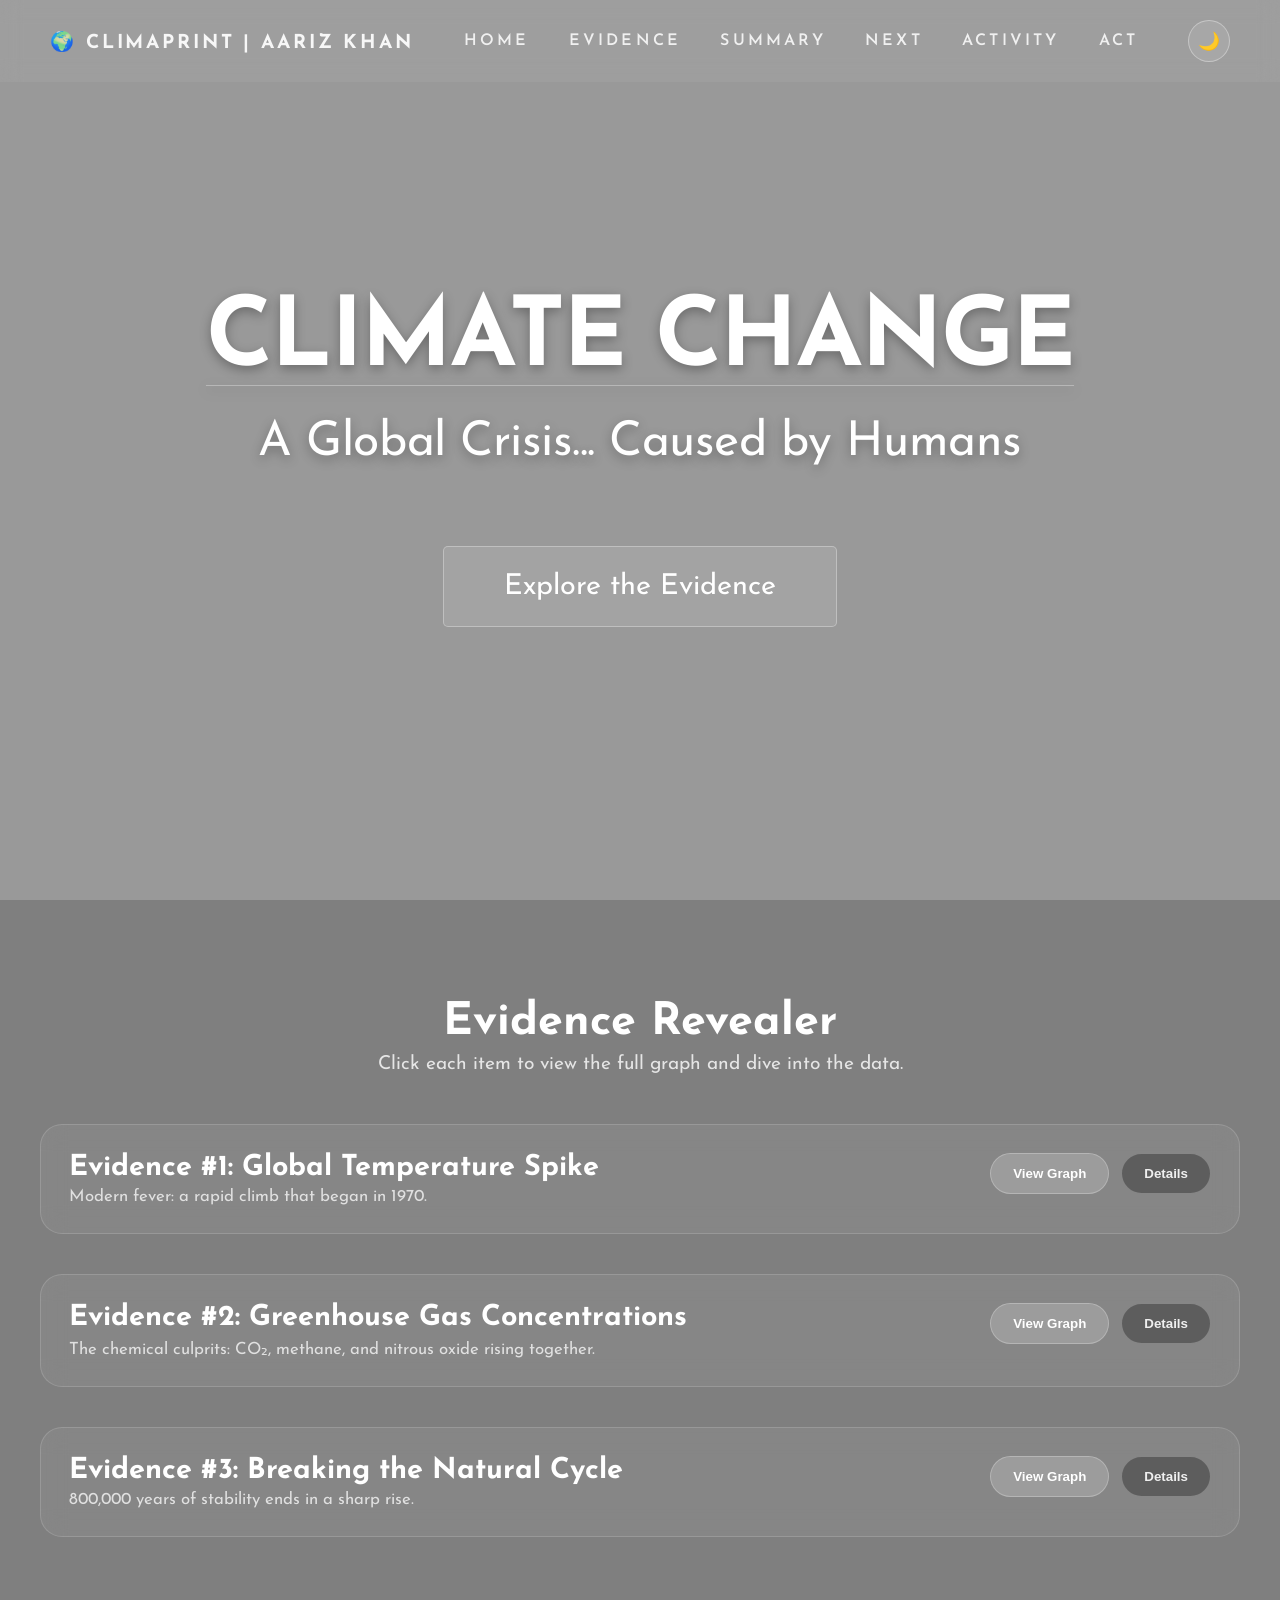
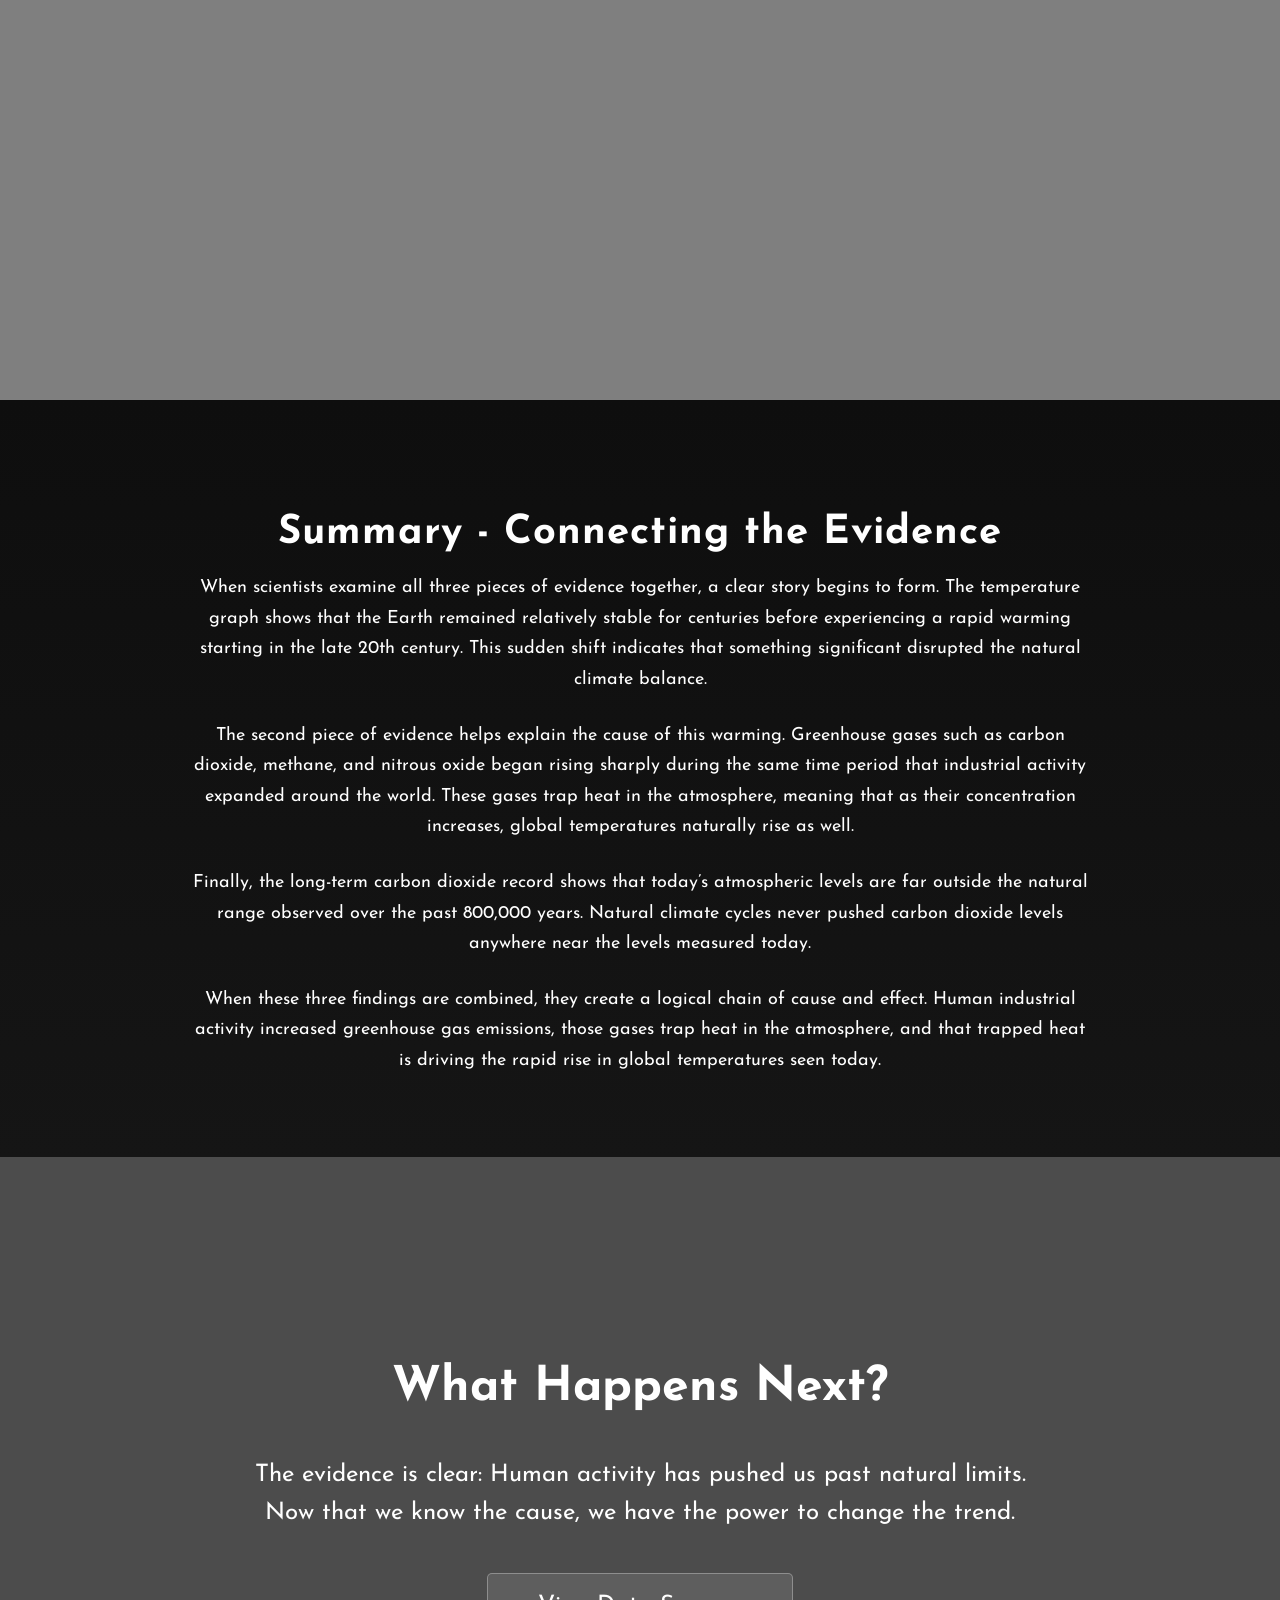
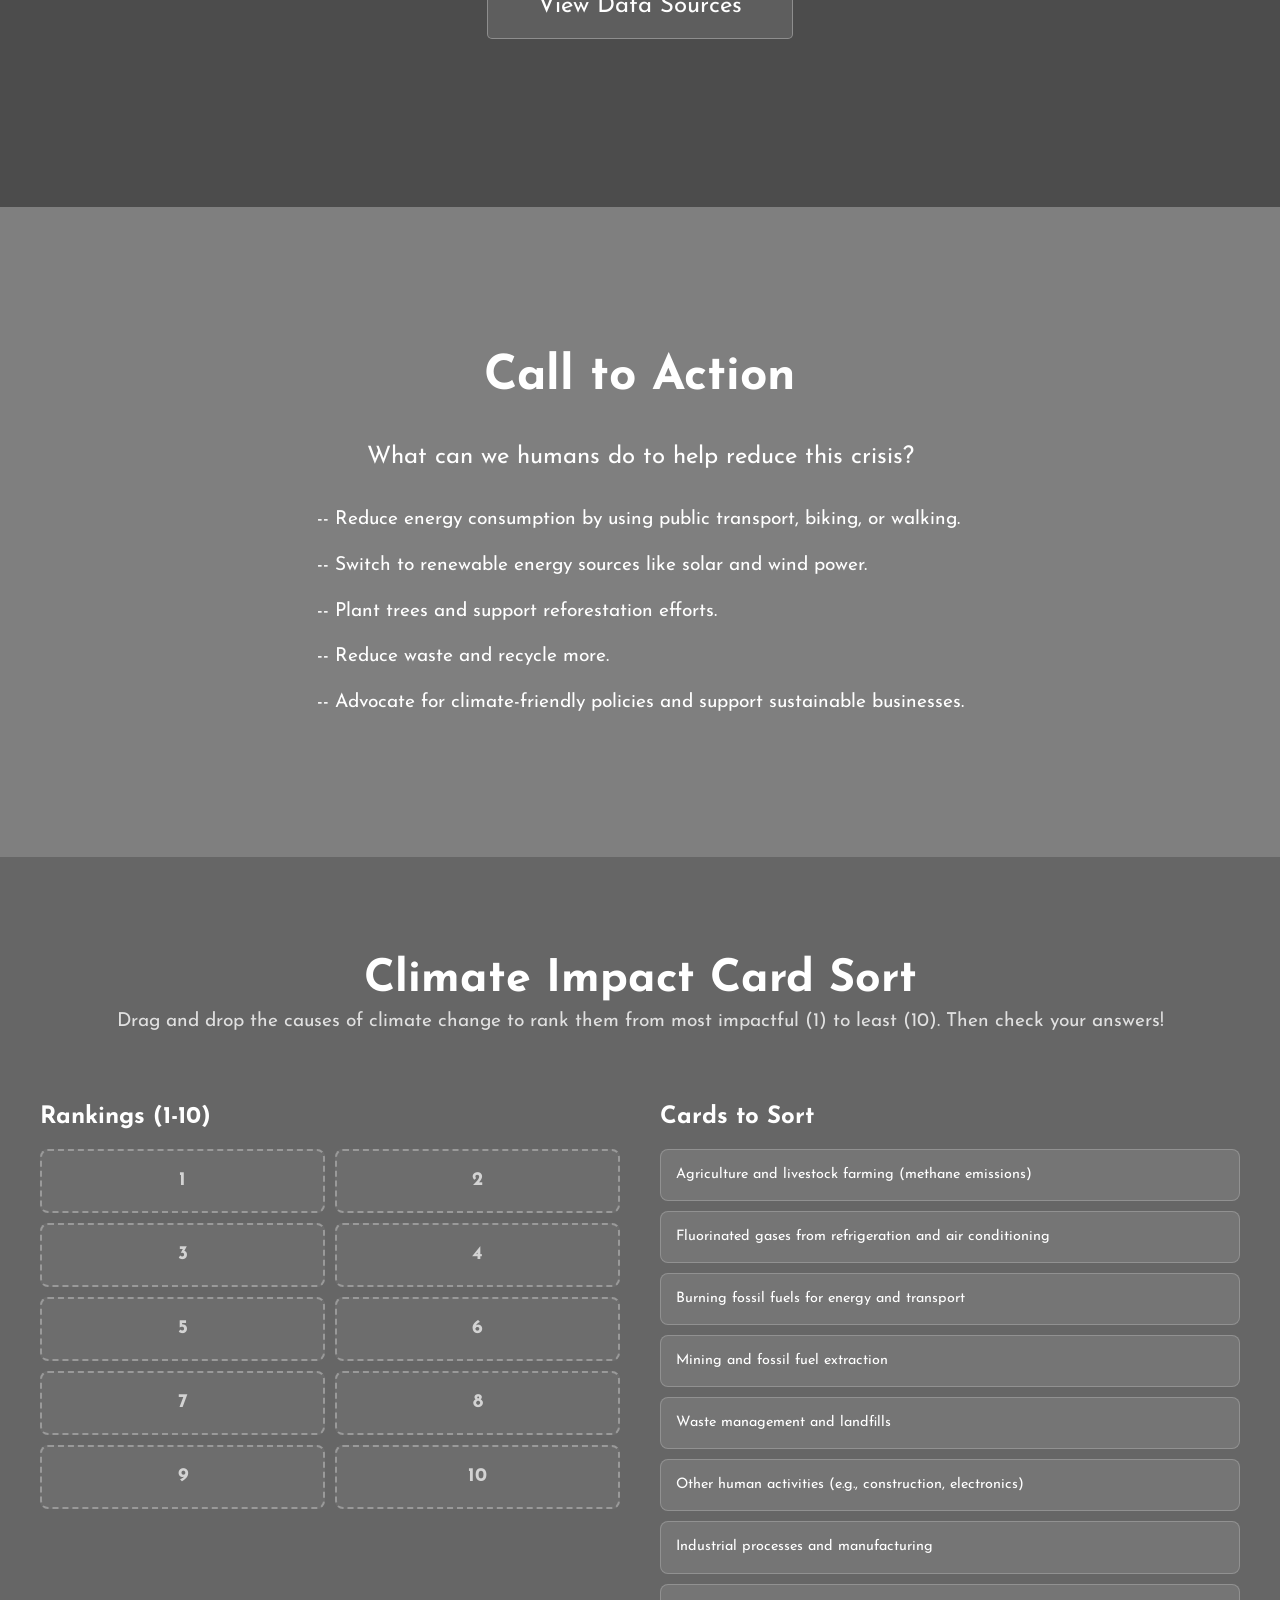
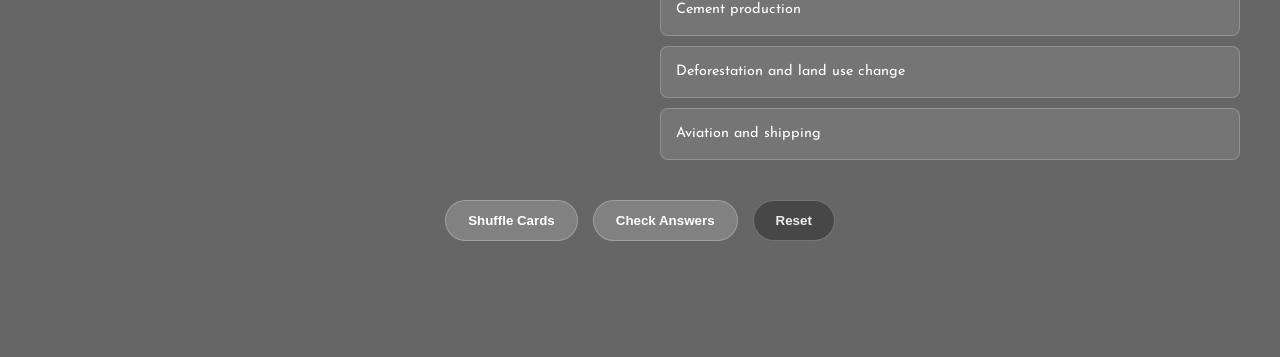
==== commit 8ae610ae: "Connecting Evidence -> Summary" ====
--- a/index.html
+++ b/index.html
@@ -143,7 +143,7 @@
 font-size:40px;
 margin-bottom:20px;
 letter-spacing:1px;
-">Connecting the Evidence</h2>
+">Summary - Connecting the Evidence</h2>
 
 <p style="
 max-width:900px;
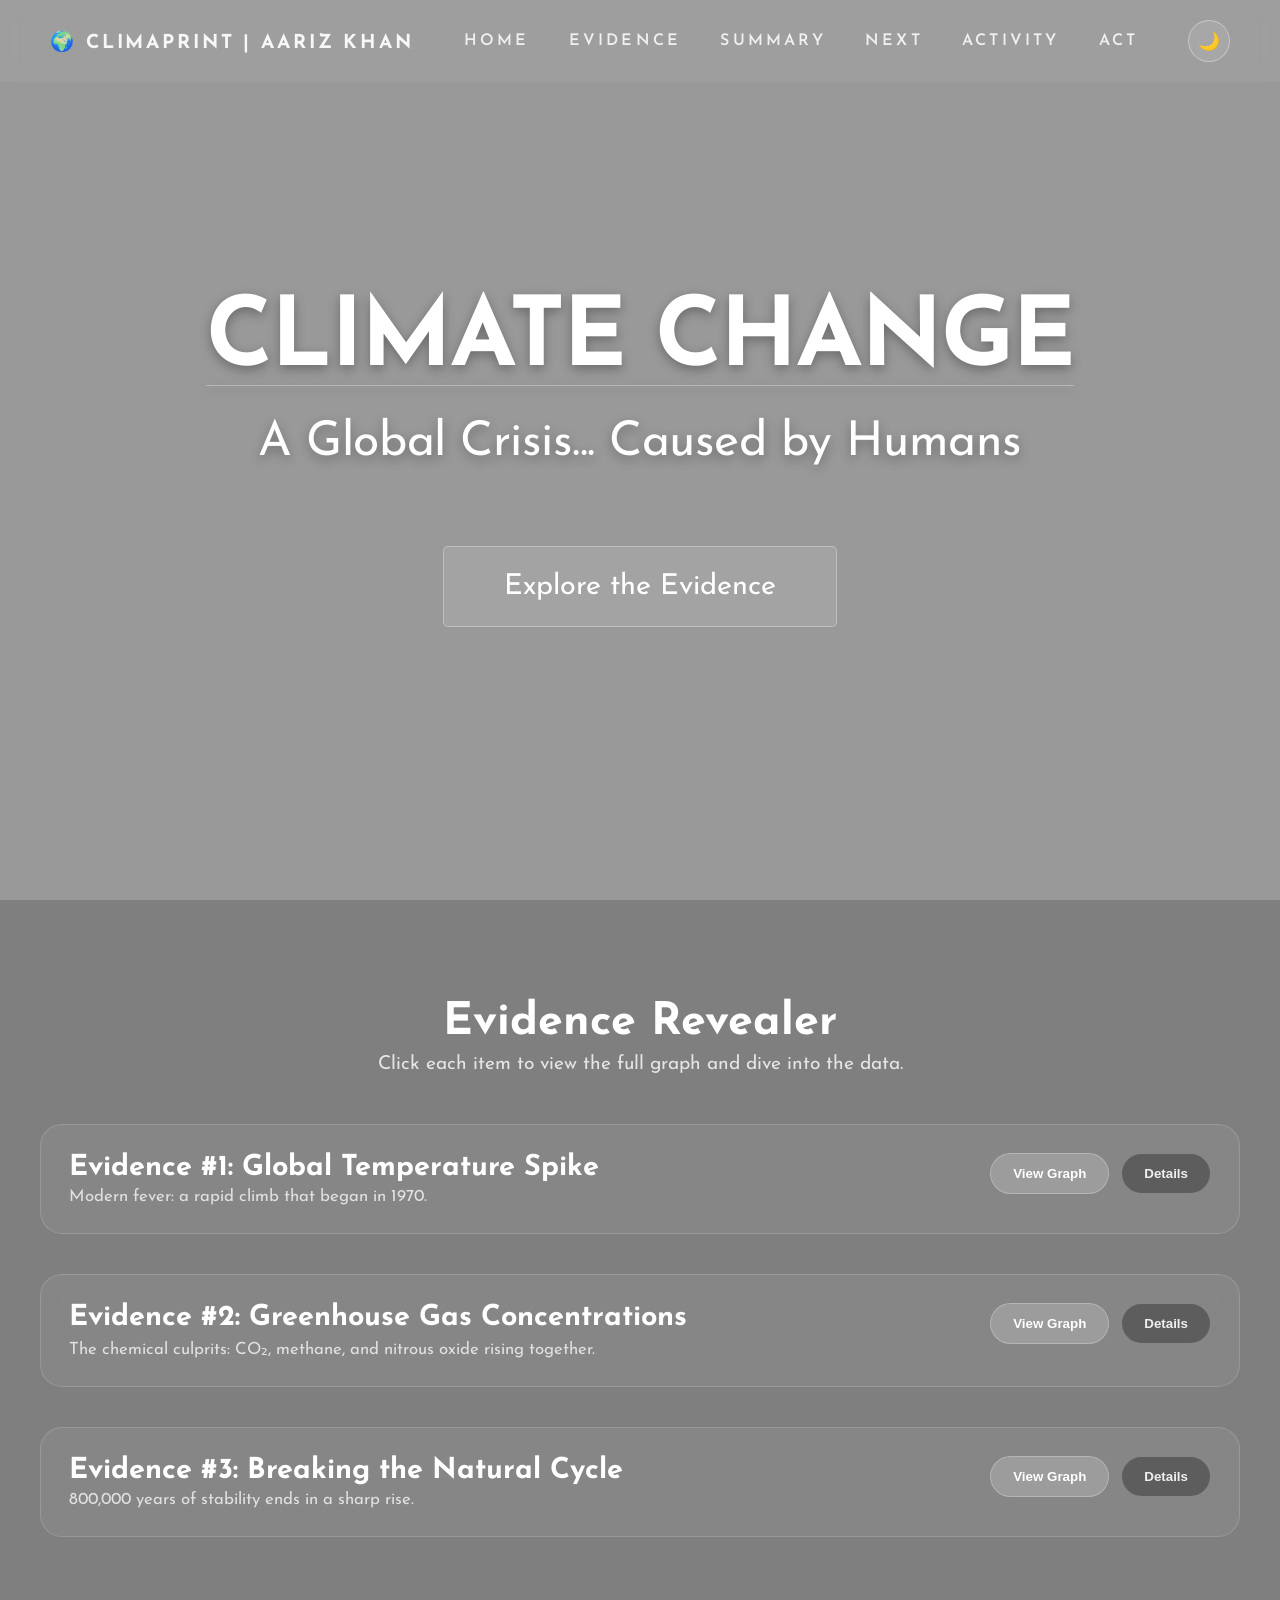
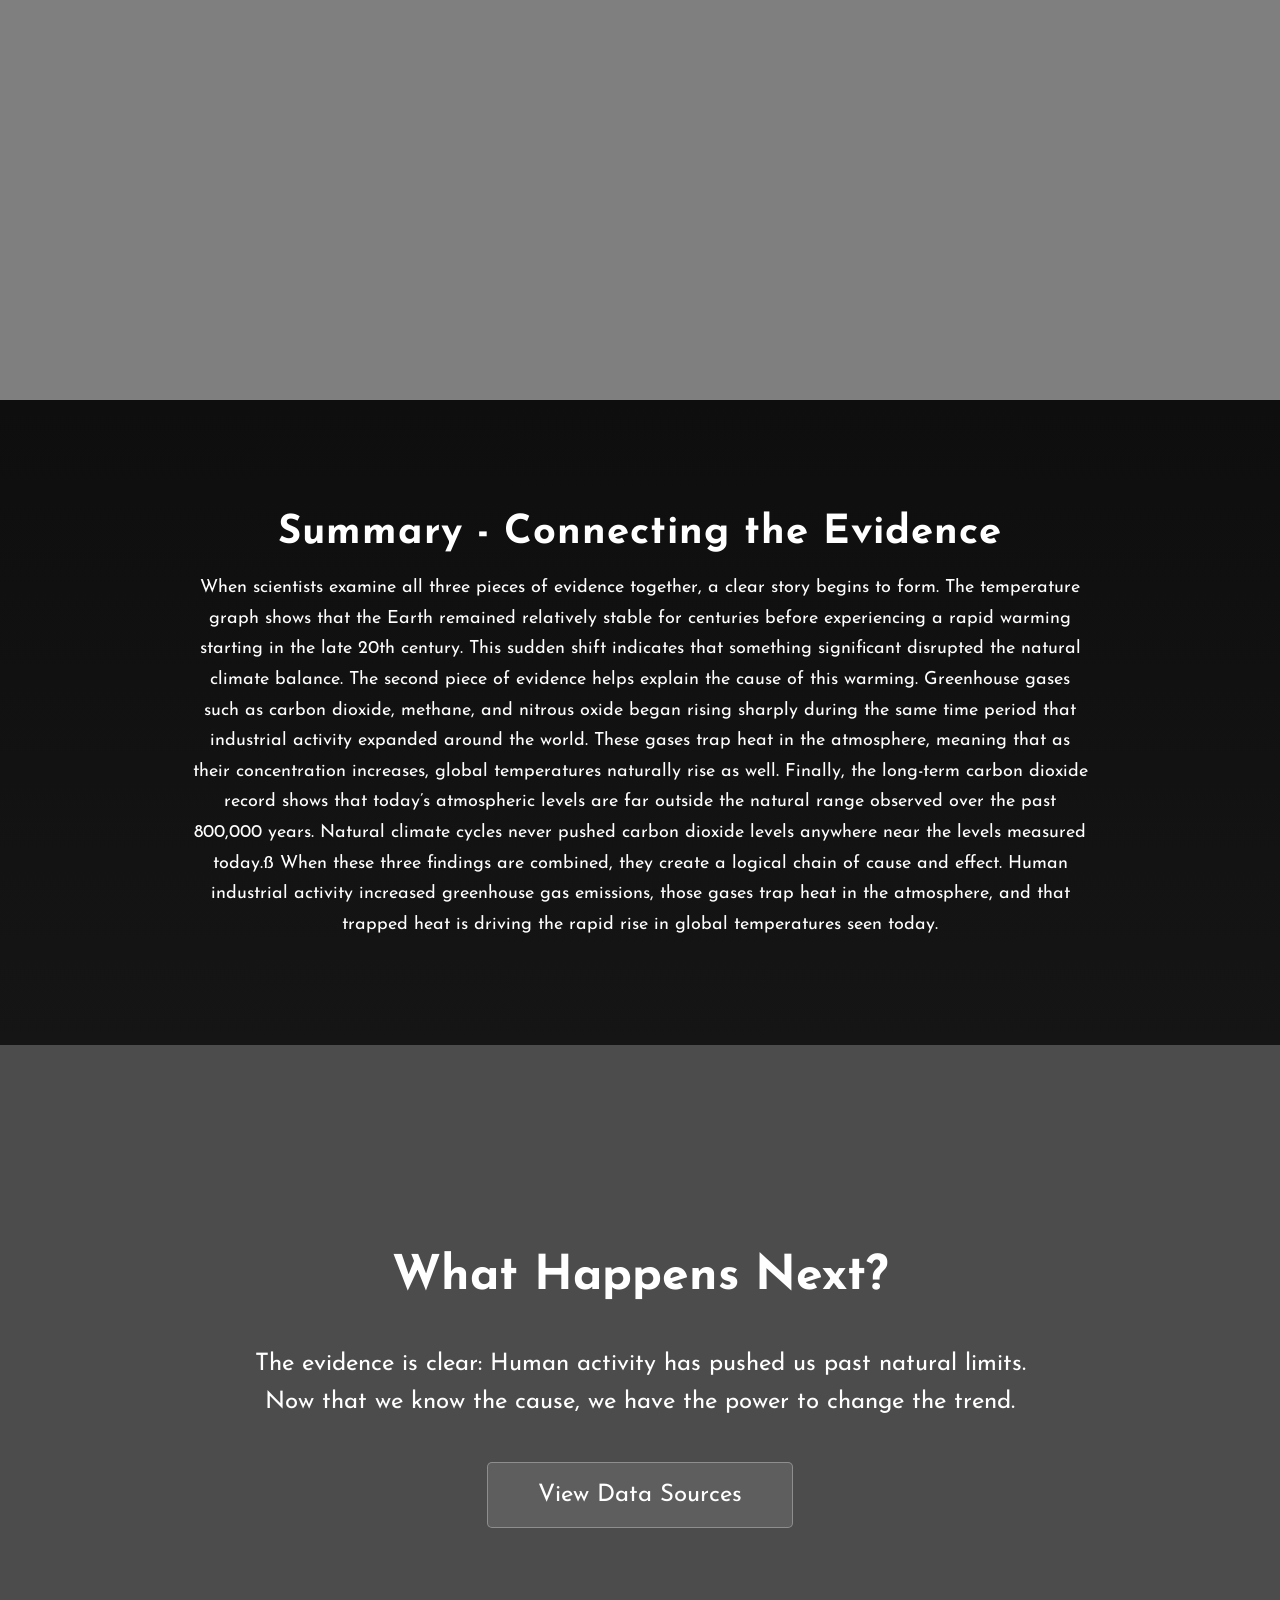
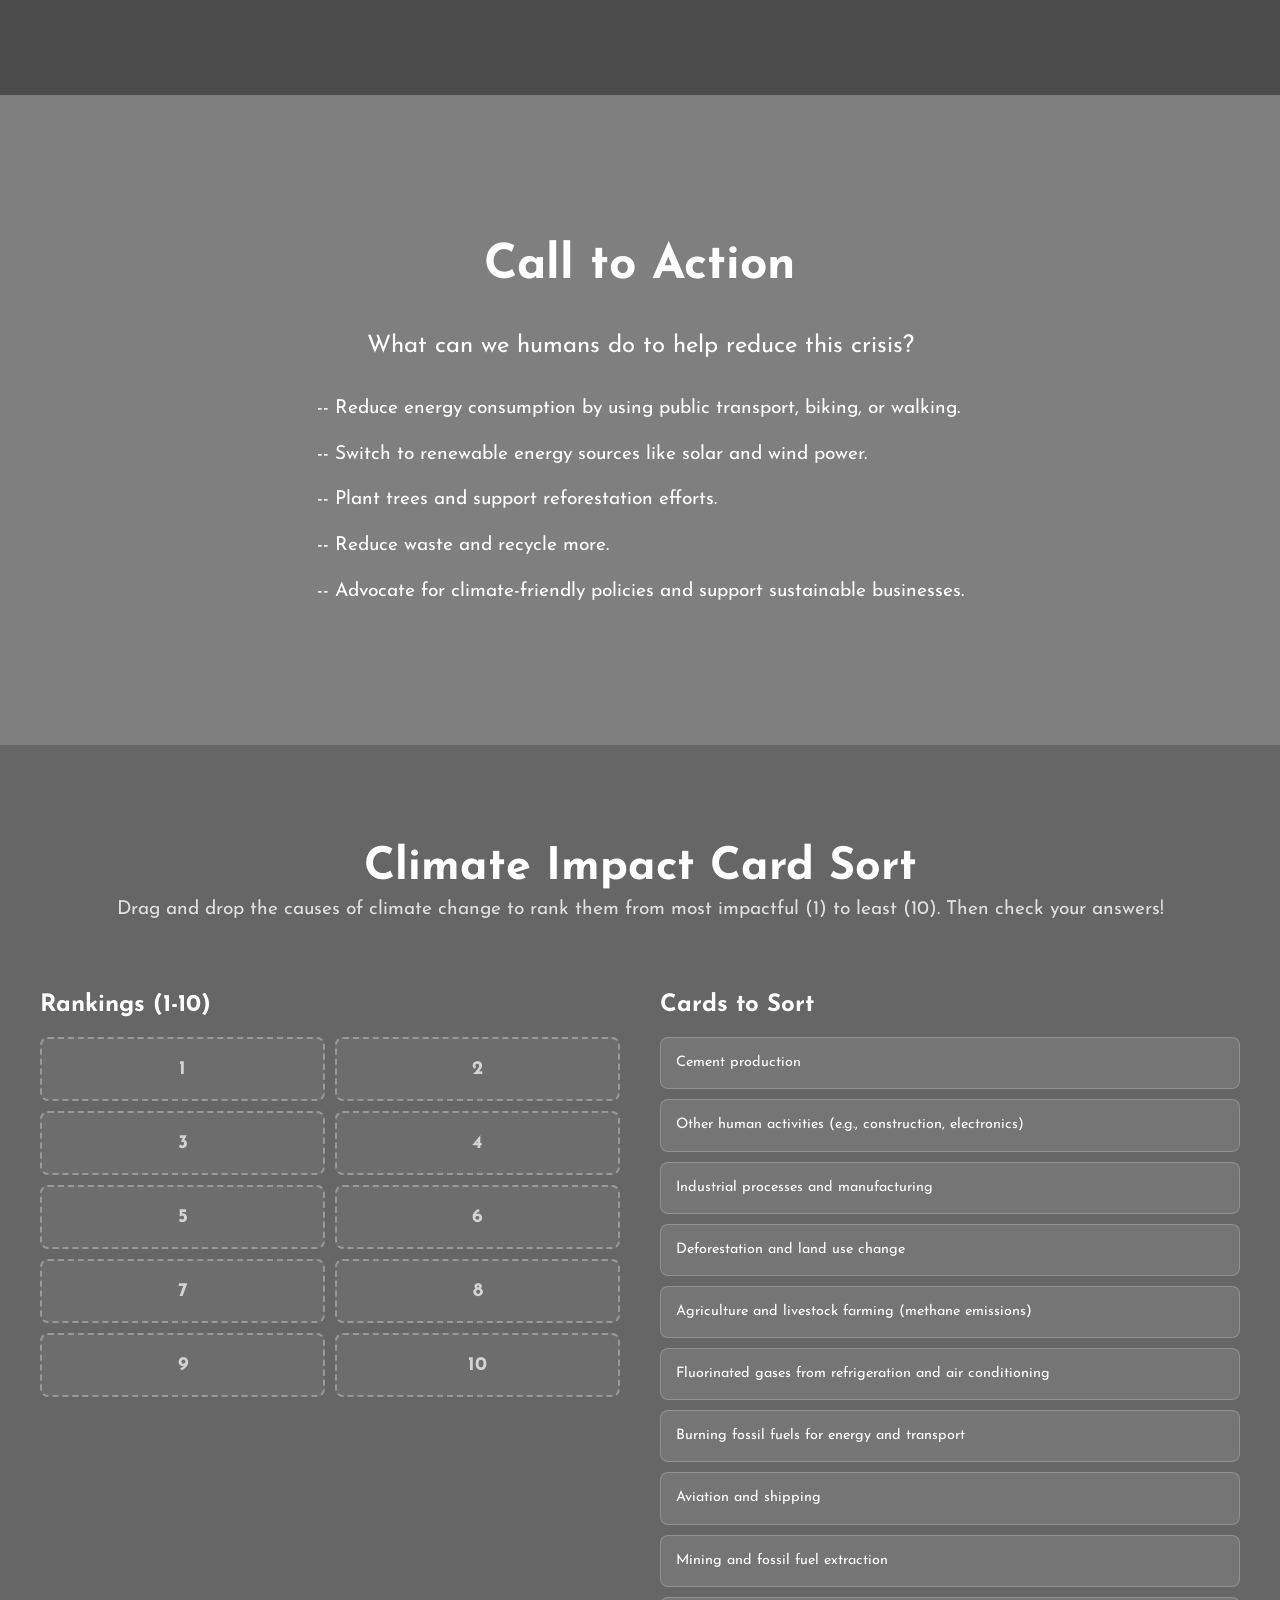
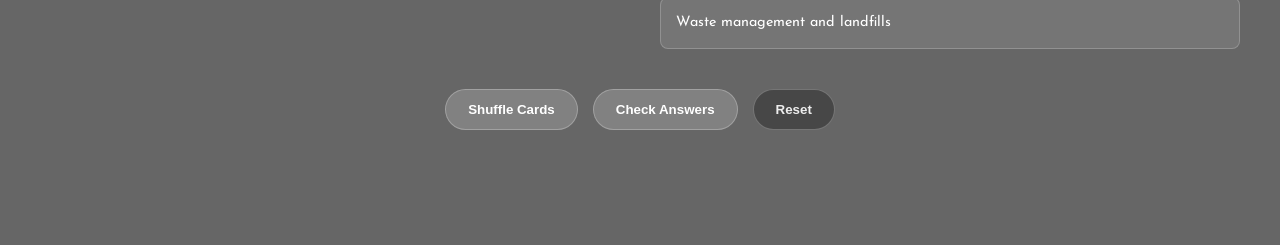
==== commit 3760fbef: "Changed Text In Summary" ====
--- a/index.html
+++ b/index.html
@@ -153,45 +153,7 @@
 margin-bottom:25px;
 ">
 
-When scientists examine all three pieces of evidence together, a clear story begins to form. The temperature graph shows that the Earth remained relatively stable for centuries before experiencing a rapid warming starting in the late 20th century. This sudden shift indicates that something significant disrupted the natural climate balance.
-
-</p>
-
-
-<p style="
-max-width:900px;
-margin:auto;
-font-size:18px;
-line-height:1.7;
-margin-bottom:25px;
-">
-
-The second piece of evidence helps explain the cause of this warming. Greenhouse gases such as carbon dioxide, methane, and nitrous oxide began rising sharply during the same time period that industrial activity expanded around the world. These gases trap heat in the atmosphere, meaning that as their concentration increases, global temperatures naturally rise as well.
-
-</p>
-
-
-<p style="
-max-width:900px;
-margin:auto;
-font-size:18px;
-line-height:1.7;
-margin-bottom:25px;
-">
-
-Finally, the long-term carbon dioxide record shows that today’s atmospheric levels are far outside the natural range observed over the past 800,000 years. Natural climate cycles never pushed carbon dioxide levels anywhere near the levels measured today.
-
-</p>
-
-
-<p style="
-max-width:900px;
-margin:auto;
-font-size:18px;
-line-height:1.7;
-">
-
-When these three findings are combined, they create a logical chain of cause and effect. Human industrial activity increased greenhouse gas emissions, those gases trap heat in the atmosphere, and that trapped heat is driving the rapid rise in global temperatures seen today.
+When scientists examine all three pieces of evidence together, a clear story begins to form. The temperature graph shows that the Earth remained relatively stable for centuries before experiencing a rapid warming starting in the late 20th century. This sudden shift indicates that something significant disrupted the natural climate balance. The second piece of evidence helps explain the cause of this warming. Greenhouse gases such as carbon dioxide, methane, and nitrous oxide began rising sharply during the same time period that industrial activity expanded around the world. These gases trap heat in the atmosphere, meaning that as their concentration increases, global temperatures naturally rise as well. Finally, the long-term carbon dioxide record shows that today’s atmospheric levels are far outside the natural range observed over the past 800,000 years. Natural climate cycles never pushed carbon dioxide levels anywhere near the levels measured today.ß When these three findings are combined, they create a logical chain of cause and effect. Human industrial activity increased greenhouse gas emissions, those gases trap heat in the atmosphere, and that trapped heat is driving the rapid rise in global temperatures seen today.
 
 </p>
 
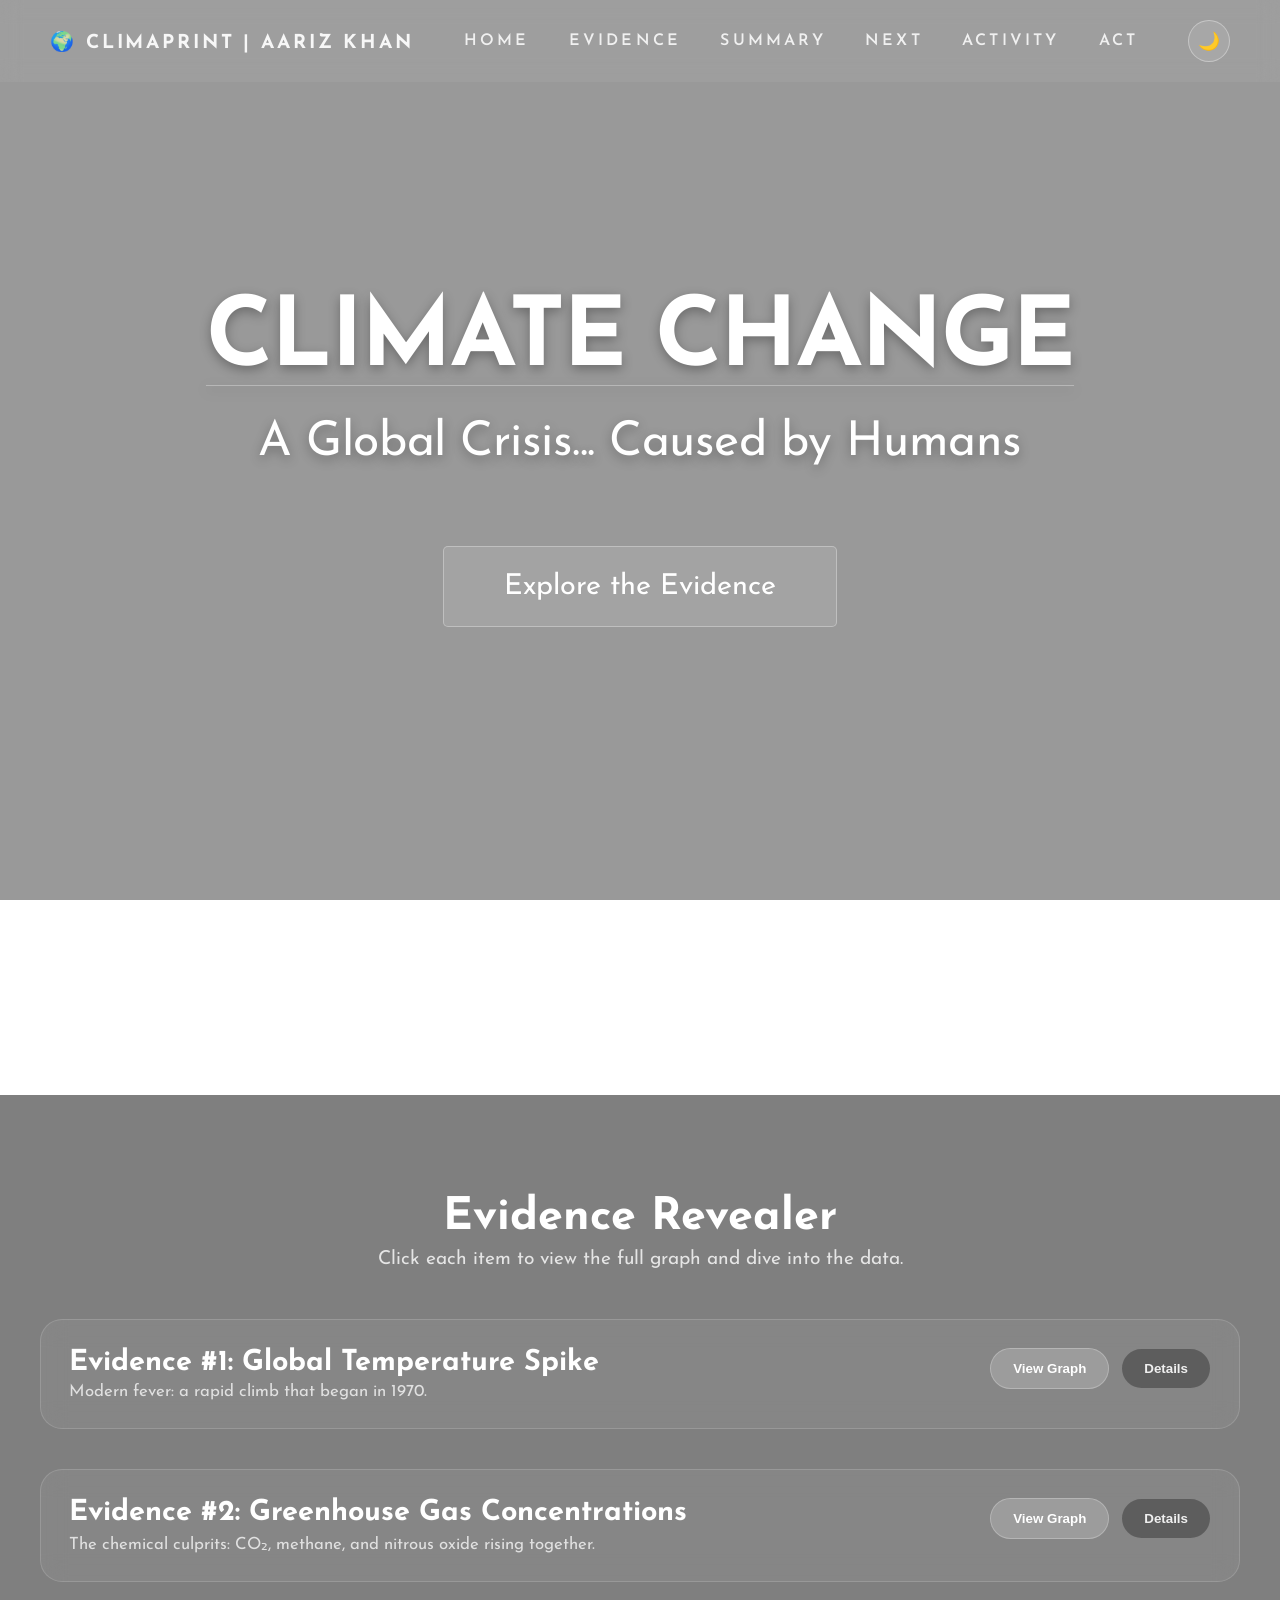
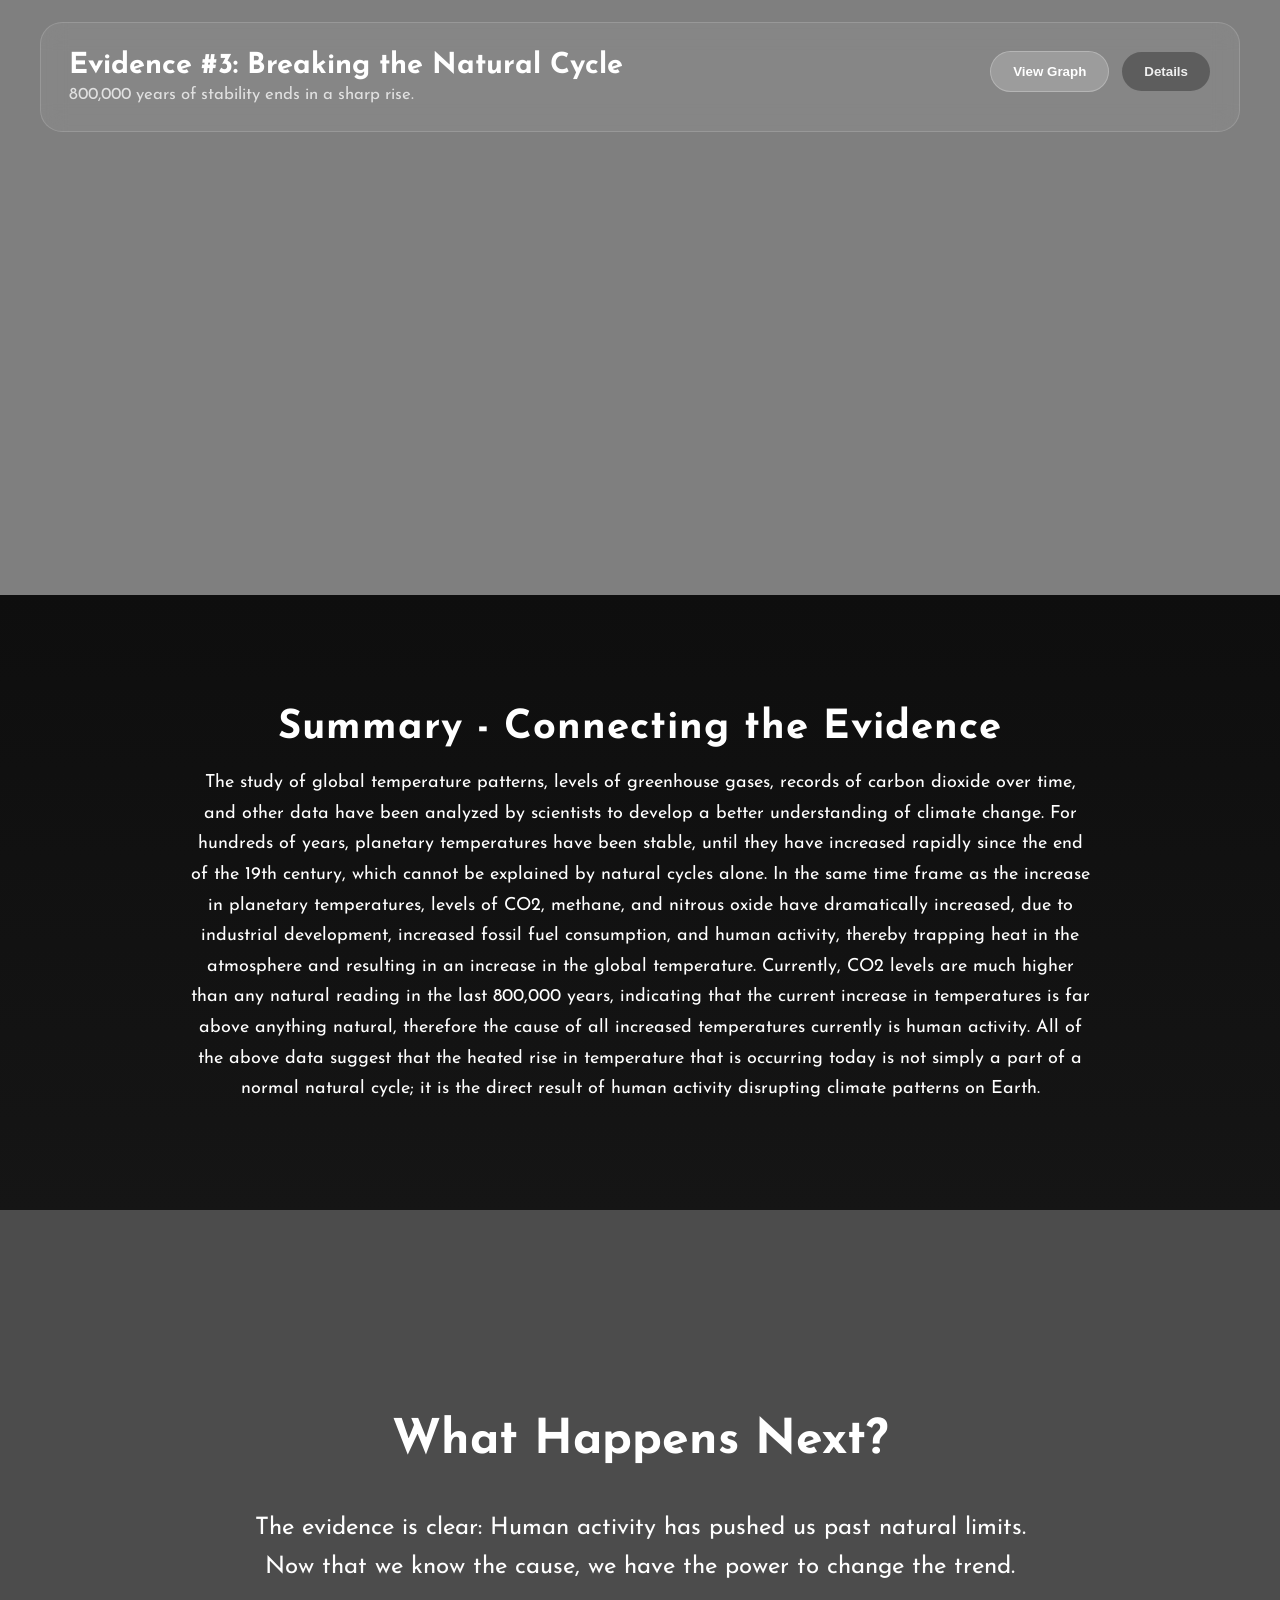
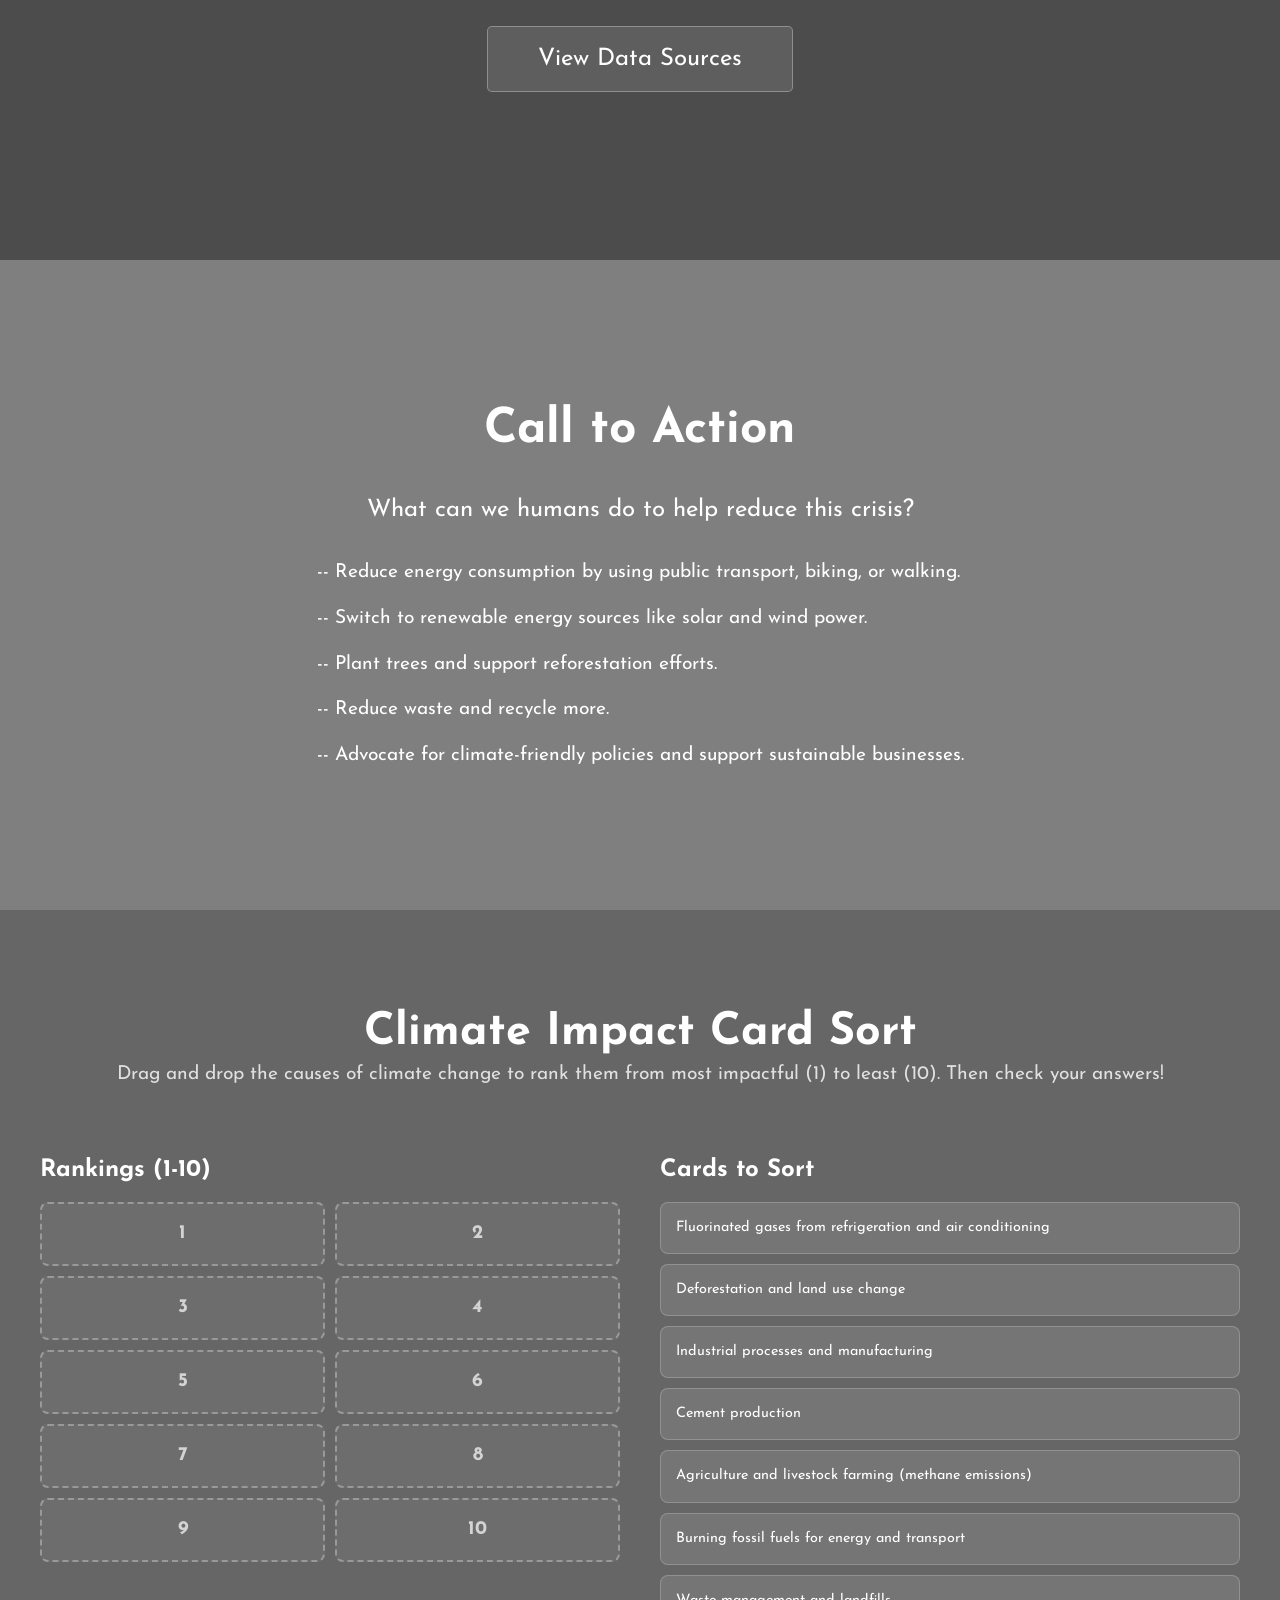
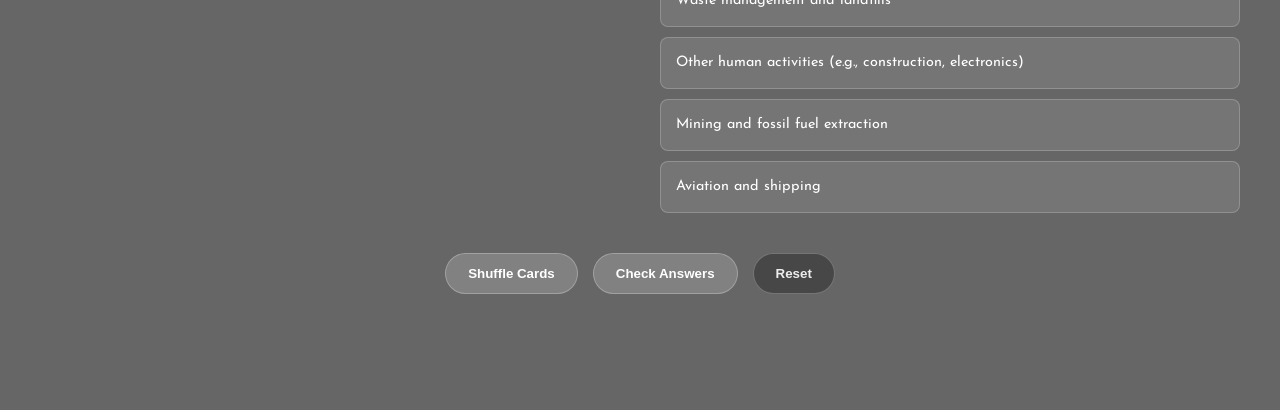
==== commit fb6ac684: "Updated Summary" ====
--- a/index.html
+++ b/index.html
@@ -40,6 +40,45 @@
 </section>
 
 
+<!-- ===== LIVE GLOBAL IMPACT COUNTER ===== -->
+<section id="live-counter">
+    <div class="counter-bg-shimmer" aria-hidden="true"></div>
+    <div class="counter-content">
+        <p class="counter-tagline-top">This is happening right now.</p>
+
+        <div class="counter-grid">
+
+            <div class="counter-card">
+                <div class="counter-label">CO&#x2082; Emitted Today</div>
+                <div class="counter-number-wrap">
+                    <span class="counter-number" id="num-co2">0</span>
+                    <span class="counter-unit">tons</span>
+                </div>
+            </div>
+
+            <div class="counter-card">
+                <div class="counter-label">Forest Lost Today</div>
+                <div class="counter-number-wrap">
+                    <span class="counter-number" id="num-forest">0</span>
+                    <span class="counter-unit">hectares</span>
+                </div>
+            </div>
+
+            <div class="counter-card">
+                <div class="counter-label">Global Temperature Rise This Year</div>
+                <div class="counter-number-wrap">
+                    <span class="counter-number" id="num-temp">0</span>
+                    <span class="counter-unit">&#x00B0;C</span>
+                </div>
+            </div>
+
+        </div>
+
+        <p class="counter-tagline-bottom">The longer we wait, the faster these numbers grow.</p>
+    </div>
+</section>
+
+
 <section id="evidence">
 
 <div class="section-header">
@@ -153,7 +192,7 @@
 margin-bottom:25px;
 ">
 
-When scientists examine all three pieces of evidence together, a clear story begins to form. The temperature graph shows that the Earth remained relatively stable for centuries before experiencing a rapid warming starting in the late 20th century. This sudden shift indicates that something significant disrupted the natural climate balance. The second piece of evidence helps explain the cause of this warming. Greenhouse gases such as carbon dioxide, methane, and nitrous oxide began rising sharply during the same time period that industrial activity expanded around the world. These gases trap heat in the atmosphere, meaning that as their concentration increases, global temperatures naturally rise as well. Finally, the long-term carbon dioxide record shows that today’s atmospheric levels are far outside the natural range observed over the past 800,000 years. Natural climate cycles never pushed carbon dioxide levels anywhere near the levels measured today.ß When these three findings are combined, they create a logical chain of cause and effect. Human industrial activity increased greenhouse gas emissions, those gases trap heat in the atmosphere, and that trapped heat is driving the rapid rise in global temperatures seen today.
+The study of global temperature patterns, levels of greenhouse gases, records of carbon dioxide over time, and other data have been analyzed by scientists to develop a better understanding of climate change. For hundreds of years, planetary temperatures have been stable, until they have increased rapidly since the end of the 19th century, which cannot be explained by natural cycles alone. In the same time frame as the increase in planetary temperatures, levels of CO2, methane, and nitrous oxide have dramatically increased, due to industrial development, increased fossil fuel consumption, and human activity, thereby trapping heat in the atmosphere and resulting in an increase in the global temperature. Currently, CO2 levels are much higher than any natural reading in the last 800,000 years, indicating that the current increase in temperatures is far above anything natural, therefore the cause of all increased temperatures currently is human activity. All of the above data suggest that the heated rise in temperature that is occurring today is not simply a part of a normal natural cycle; it is the direct result of human activity disrupting climate patterns on Earth.
 
 </p>
 
